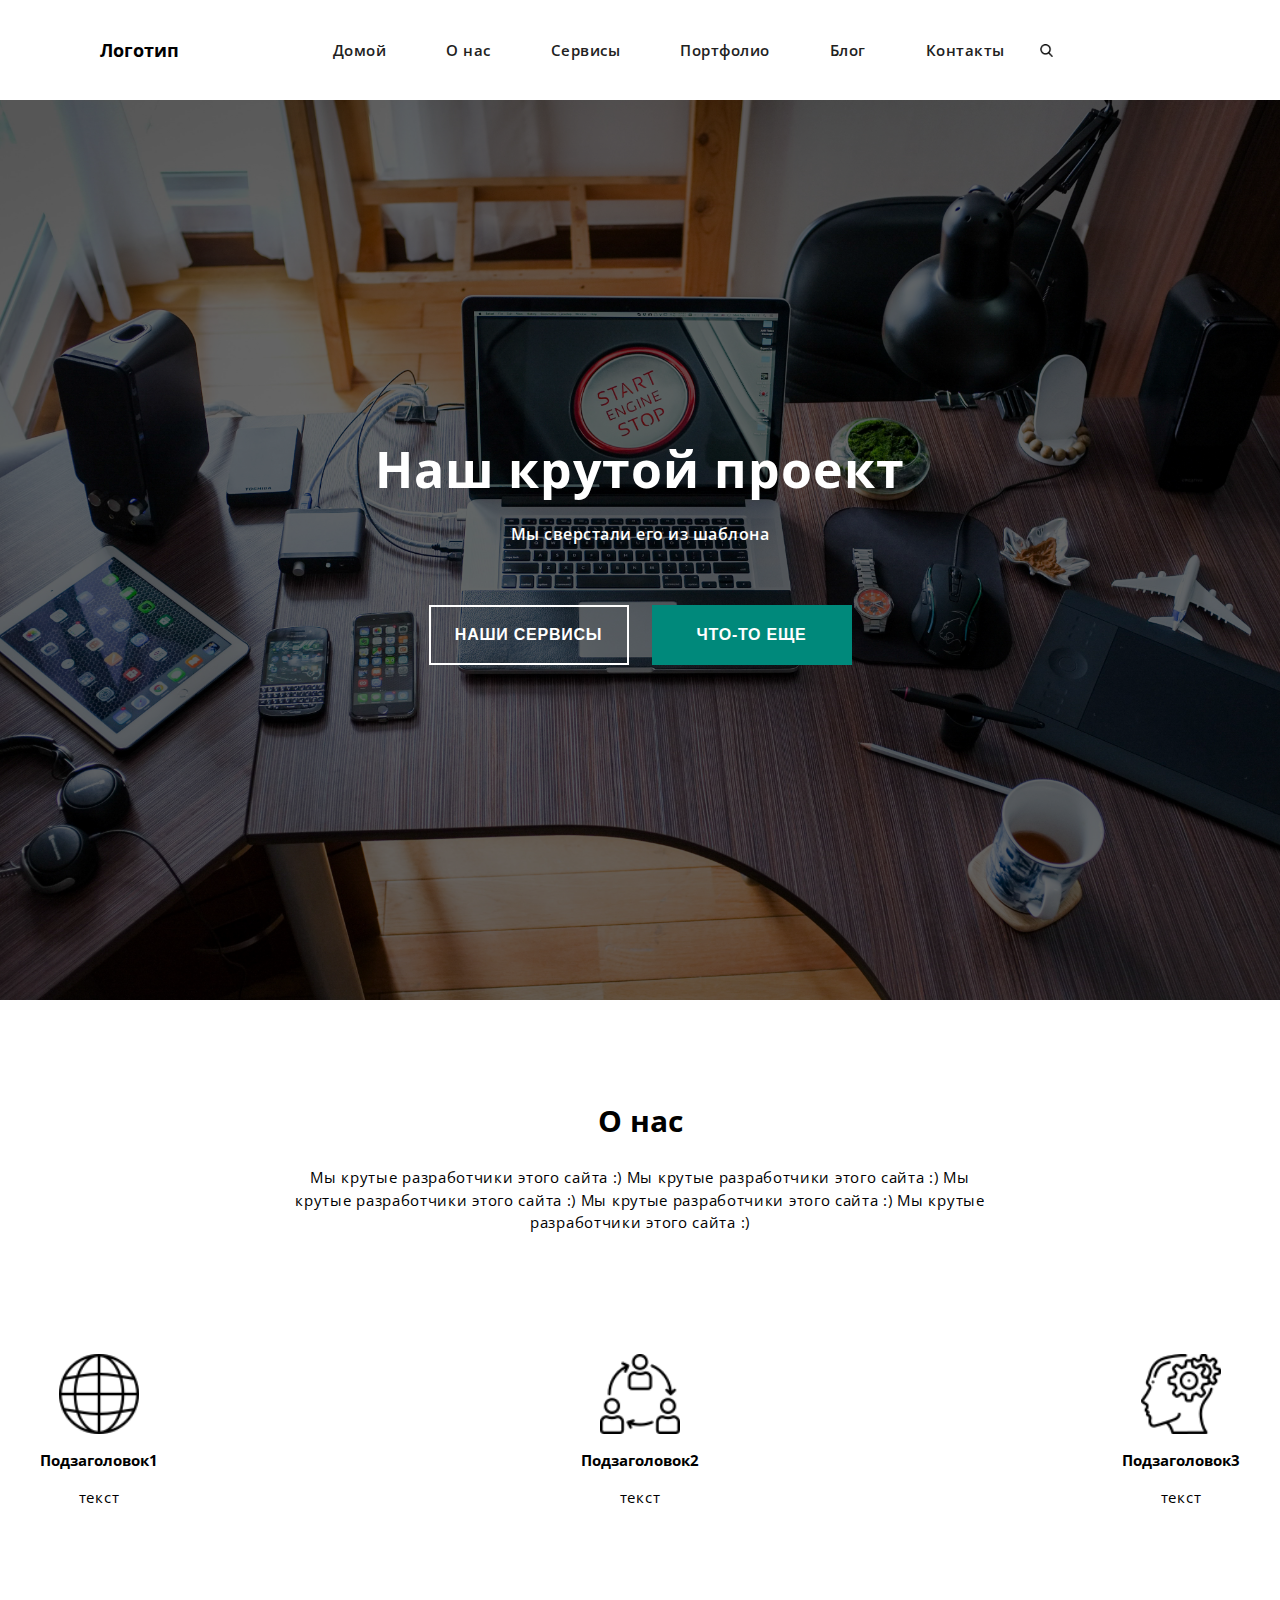
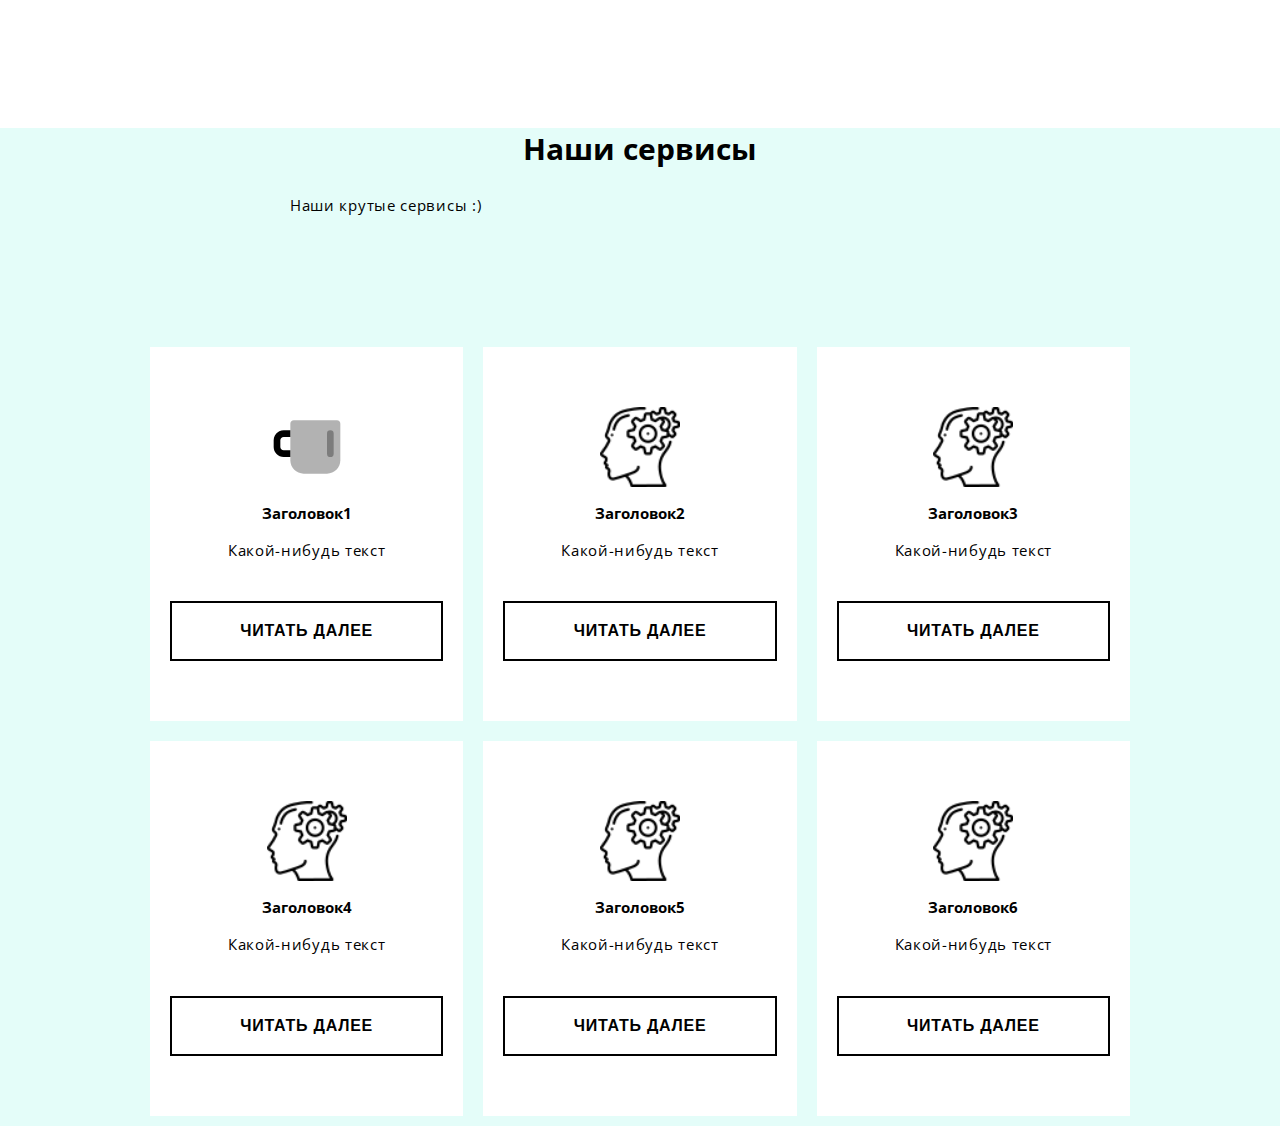
==== index.html @ 0e3eac98 "Add files via upload" ====
<!DOCTYPE html>
<html lang="ru">
<head>
	<meta charset="UTF-8">
	<title>Photoshop</title>
	<link rel="stylesheet" href="style.css">
	<link href="https://fonts.googleapis.com/css?family=Open+Sans&display=swap" rel="stylesheet">
	<meta name="viewport" content="width=device-width,initial-scale=1">
</head>
<body>
	<div class="nav-wrapper">
		<div class="logo">Логотип</div>
		<nav class="topnav">
			<a href="#" class="nav-link">
				Домой
			</a>
			<a href="#about" class="nav-link">
				О нас
			</a>
			<a href="#" class="nav-link">
				Сервисы
			</a>
			<a href="#" class="nav-link">
				Портфолио
			</a>
			<a href="#" class="nav-link">
				Блог
			</a>
			<a href="#" class="nav-link">
				Контакты
			</a>
			<div class="search-wrapper">
				<input type="text" class="search">
			</div>
		</nav>
	</div>
	<header class="header">
		<div class="box">
			<h1 class="h1">
				Наш крутой проект
			</h1>
			<p class="subtitle">
				Мы сверстали его из шаблона
			</p>
			<button class="header-btn transparent">
				Наши сервисы
			</button>
			<button class="header-btn green">
				Что-то еще
			</button>
		</div>
	</header>
	<main class="main">
		<section id="about" class="first">
			<h2 class="h2">О нас</h2>
			<p class="section-subtitle">
				Мы крутые разработчики этого сайта :)
				Мы крутые разработчики этого сайта :)
				Мы крутые разработчики этого сайта :)
				Мы крутые разработчики этого сайта :)
				Мы крутые разработчики этого сайта :)
			</p>
			<div class="first-box">
				<div class="first-item">
					<img src="img/language.png" alt="" class="icon">
					<h3 class="h3">
						Подзаголовок1
					</h3>
					<p class="section-subtitle">текст</p>
				</div>
				<div class="first-item">
					<img src="img/collaboration.png" alt="" class="icon">
					<h3 class="h3">
						Подзаголовок2
					</h3>
					<p class="section-subtitle">текст</p>
				</div>
				<div class="first-item">
					<img src="img/thinking.png" alt="" class="icon">
					<h3 class="h3">
						Подзаголовок3
					</h3>
					<p class="section-subtitle">текст</p>
				</div>
			</div>
		</section>
		<section class="second">
			<h2 class="h2">Наши сервисы</h2>
			<p class="section-subtitle">
				Наши крутые сервисы :)
			</p>
			<div class="second-box">
				<div class="second-item">
					<svg xmlns="http://www.w3.org/2000/svg" xmlns:xlink="http://www.w3.org/1999/xlink" width="80px" height="80px" viewBox="0 0 24 24" version="1.1" class="icon" >
					    <g stroke="none" stroke-width="1" fill="none" fill-rule="evenodd">
					        <rect x="0" y="0" width="24" height="24"/>
					        <path d="M8,4 L21,4 C21.5522847,4 22,4.44771525 22,5 L22,16 C22,18.209139 20.209139,20 18,20 L11,20 C8.790861,20 7,18.209139 7,16 L7,5 C7,4.44771525 7.44771525,4 8,4 Z" fill="#000000" opacity="0.3"/>
					        <path d="M7,7 L7,9 L5,9 C4.44771525,9 4,9.44771525 4,10 L4,12 C4,12.5522847 4.44771525,13 5,13 L7,13 L7,15 L5,15 C3.34314575,15 2,13.6568542 2,12 L2,10 C2,8.34314575 3.34314575,7 5,7 L7,7 Z" fill="#000000" fill-rule="nonzero"/>
					        <rect fill="#000000" opacity="0.3" x="18" y="7" width="2" height="8" rx="1"/>
					    </g>
					</svg>
					<h3 class="h3">Заголовок1</h3>
					<p class="section-subtitle">Какой-нибудь текст</p>
					<button class="readmore">Читать далее</button>
				</div>
				<div class="second-item">
					<img src="img/thinking.png" alt="" class="icon">
					<h3 class="h3">Заголовок2</h3>
					<p class="section-subtitle">Какой-нибудь текст</p>
					<button class="readmore">Читать далее</button>
				</div>
				<div class="second-item">
					<img src="img/thinking.png" alt="" class="icon">
					<h3 class="h3">Заголовок3</h3>
					<p class="section-subtitle">Какой-нибудь текст</p>
					<button class="readmore">Читать далее</button>
				</div>
				<div class="second-item">
					<img src="img/thinking.png" alt="" class="icon">
					<h3 class="h3">Заголовок4</h3>
					<p class="section-subtitle">Какой-нибудь текст</p>
					<button class="readmore">Читать далее</button>
				</div>
				<div class="second-item">
					<img src="img/thinking.png" alt="" class="icon">
					<h3 class="h3">Заголовок5</h3>
					<p class="section-subtitle">Какой-нибудь текст</p>
					<button class="readmore">Читать далее</button>
				</div>
				<div class="second-item">
					<img src="img/thinking.png" alt="" class="icon">
					<h3 class="h3">Заголовок6</h3>
					<p class="section-subtitle">Какой-нибудь текст</p>
					<button class="readmore">Читать далее</button>
				</div>
			</div>
		</section>
	</main>
</body>
</html>
---- style.css ----
* {
	margin: 0;
	padding: 0;
	box-sizing: border-box;
}

html, body, header {
	height: 100%;
}

html {
	font-size: 10px;
	font-family: 'Open Sans', sans-serif;
	font-weight: 600;
}

.nav-wrapper {
	height: 100px;
	display: flex;
	padding: 0 100px;
	/*position: absolute;*/
	width: 100%;
	align-items: center;
	justify-content: space-between;
}

.topnav {
	display: flex;
	justify-content: flex-end;
	/*width: 97.5%;
	margin: auto;
	max-width: 1200px;
	background-color: pink;*/
	align-items: center;
}

.nav-link {
	text-decoration: none;
	color: #212121;
	/*display: inline-block;*/
	font-size: 1.5rem;
	letter-spacing: 0.5px;
	margin: 15px;
	padding: 10px 15px;
	transition: 0.3s ease-in;
}

/*.nav-link + .nav-link, .nav-link:first-child {
	margin: 3%;
}*/

.logo {
	font-size: 18px;
	font-weight: bold;
	font-family: 'Open Sans', sans-serif;
	width: 150px;
}

.search {
	background-image: url('search.png');
	background-position: 0px center;
	background-repeat: no-repeat;
	background-size: 13px 13px;
	border: none;
	padding-left: 20px;
	font-size: 1.5rem;
	outline: none;
	font-weight: 600;
	letter-spacing: 0.5px;
	width: 100%;
	padding-bottom: 3px;
	transition: 0.3s ease-in;
}

.search:focus {
	border-bottom: 1px solid;
}

.search-wrapper {
	width: 15%;
	margin-left: 5px;
}

.header {
	background-image: url('background.jpg');
	background-repeat: no-repeat;
	width: 100%;
	height: calc(100%-100px);
	background-size: cover;
	background-position: 50% 50%;
	position: relative;
	display: flex;
	justify-content: center;
	align-items: center;
	color: white;
}

.header:after {
	content: '';
	position: absolute;
	width: 100%;
	height: 100%;
	top: 0;
	bottom: 0;
	left: 0;
	right: 0;
	background-color: rgba(0,0,0,0.6);
}

.header > .box {
	z-index: 1;
	text-align: center;
}

.h1 {
	font-size: 5rem;
	letter-spacing: 1px;
}

.subtitle {
	font-size: 1.6rem;
	padding: 2rem 0;
	letter-spacing: 0.5px;
}

.header-btn, .readmore {
	border: none;
	width: 200px;
	height: 60px;
	font-size: 1.6rem;
	display: inline-block;
	margin-top: 40px;
	color: white;
	text-transform: uppercase;
	font-weight: 600;
	letter-spacing: 0.75px;
	cursor: pointer;
	transition: 0.3s ease-in;
	border: 2px solid transparent;
}

.header-btn + .header-btn {
	margin-left: 20px;
}

.transparent, .readmore {
	border: 2px solid;
	background-color: transparent;
}

.green {
	background-color: #00897b;
}

@media all and (min-width: 1150px) {
	.transparent:hover {
		background-color: #00897b;
		border-color: transparent;
	}

	.green:hover {
		background-color: transparent;
		border-color: #00897b;
	}

	.nav-link:hover {
		background-color: black;
		color: white;
	}

	.second-item:hover {
		background-color: #00897b;
		color: white;
		transform: scale(1.05);
		box-shadow: 0 0 40px 5px rgba(0,0,0,0.3);
	}

	.second-item:hover .readmore {
		border-color: white;
		color: white;
	}

	.second-item:hover .icon {
		color: white;
	}
}

.first {
	text-align: center;
	padding: 100px 0;
}

.h2 {
	font-size: 4rem;
	text-align: center;
}

.section-subtitle {
	font-size: 1.5rem;
	font-weight: 400;
	max-width: 700px;
	margin: auto;
	line-height: 1.5;
	letter-spacing: 0.7px;
}

.first-box, .second-box {
	display: flex;
	justify-content: space-between;
	max-width: 1200px;
	margin: 120px auto;
}

.first-item {
	max-width: 30%;
}

.h2 {
	font-size: 3rem;
	margin-bottom: 2.5rem;
}

.icon {
	display: block;
	width: 80px;
	margin: auto;
}

.h3 {
	font-size: 1.5rem;
	font-weight: bold;
	margin: 16px auto;
}

.second {
	background-color: #e4fdf9;
}

.second-item {
	width: calc(100% / 3 - 2%);
	background-color: #fff;
	margin: 1%;
	padding: 6% 2%;
	text-align: center;
	transition: 0.3s ease-in;
}

.second-box {
	flex-wrap: wrap;
	justify-content: space-between;
	max-width: 1000px;
}

.readmore {
	color: black;
	width: 100%;
}

@media all and (max-width: 1150px) {
	.nav-link {
		display: none;
	}

	.green {
		margin-left: 0px;
	}
}
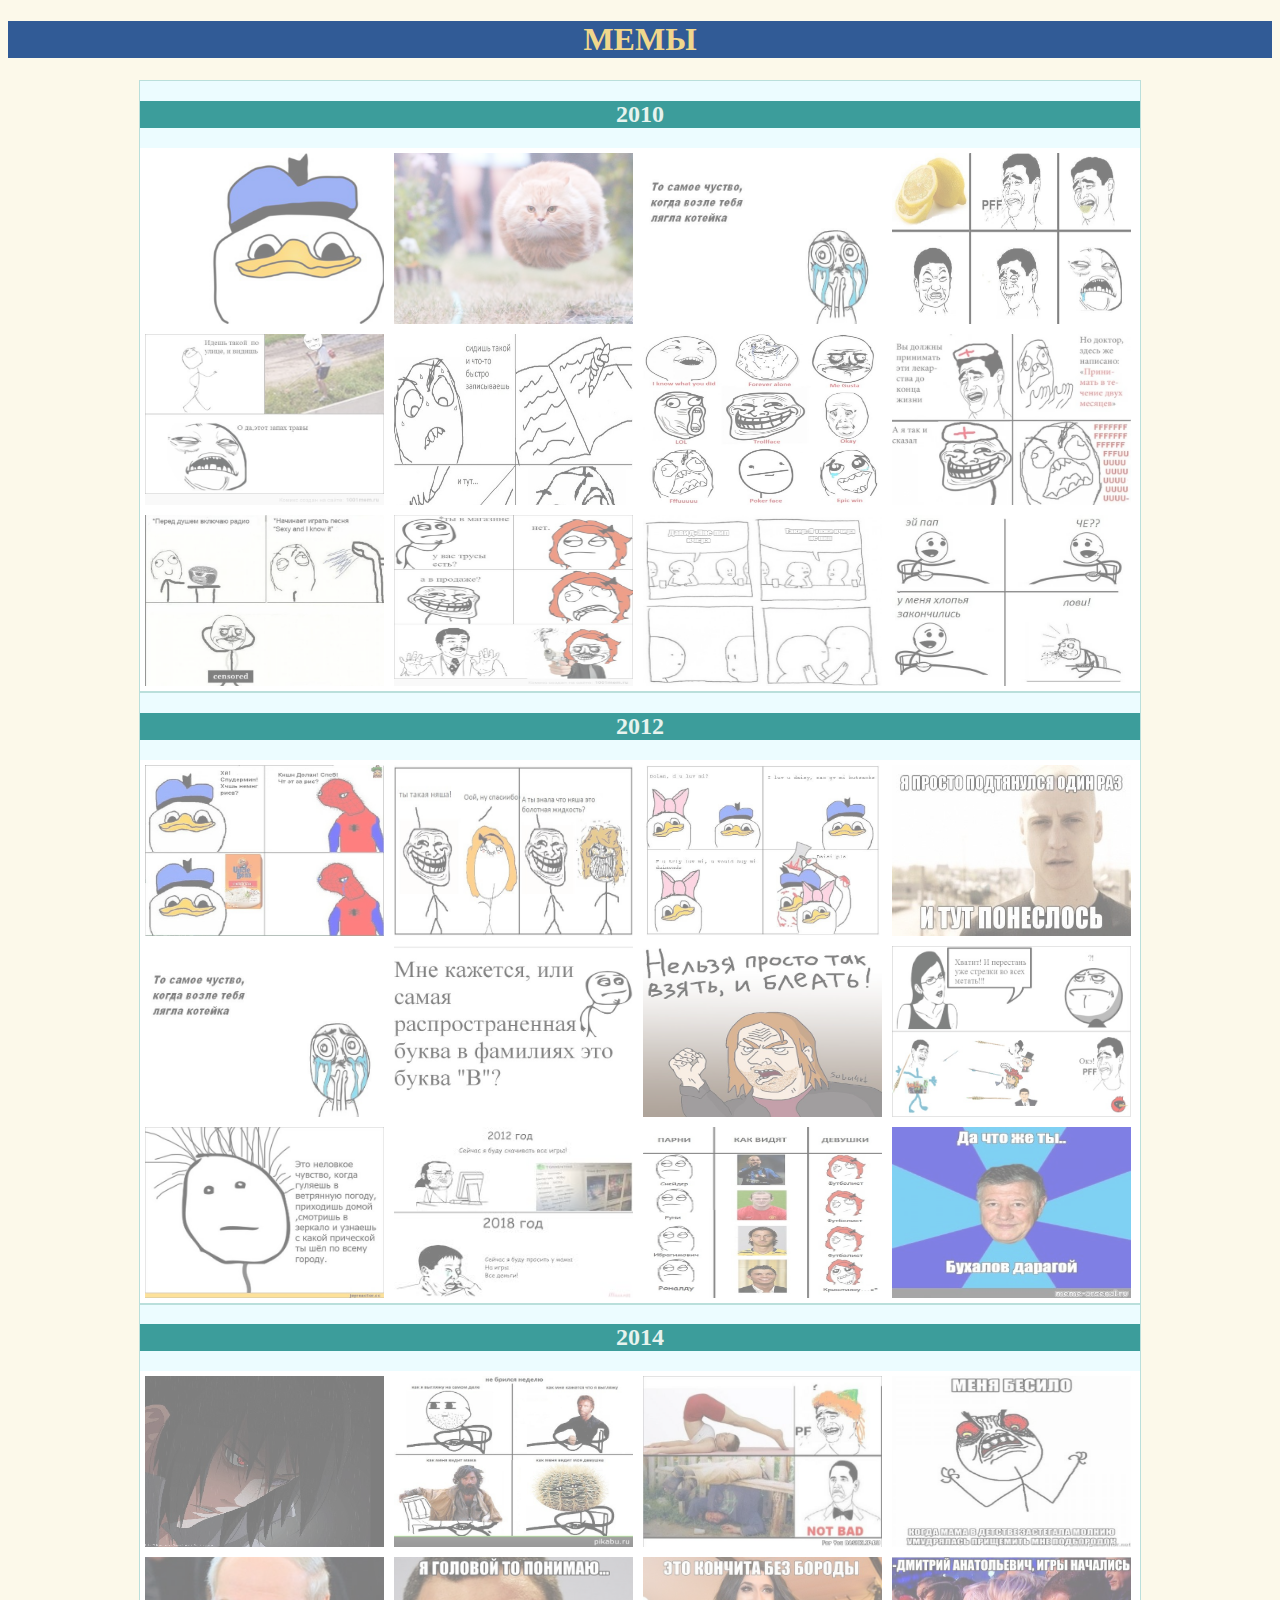
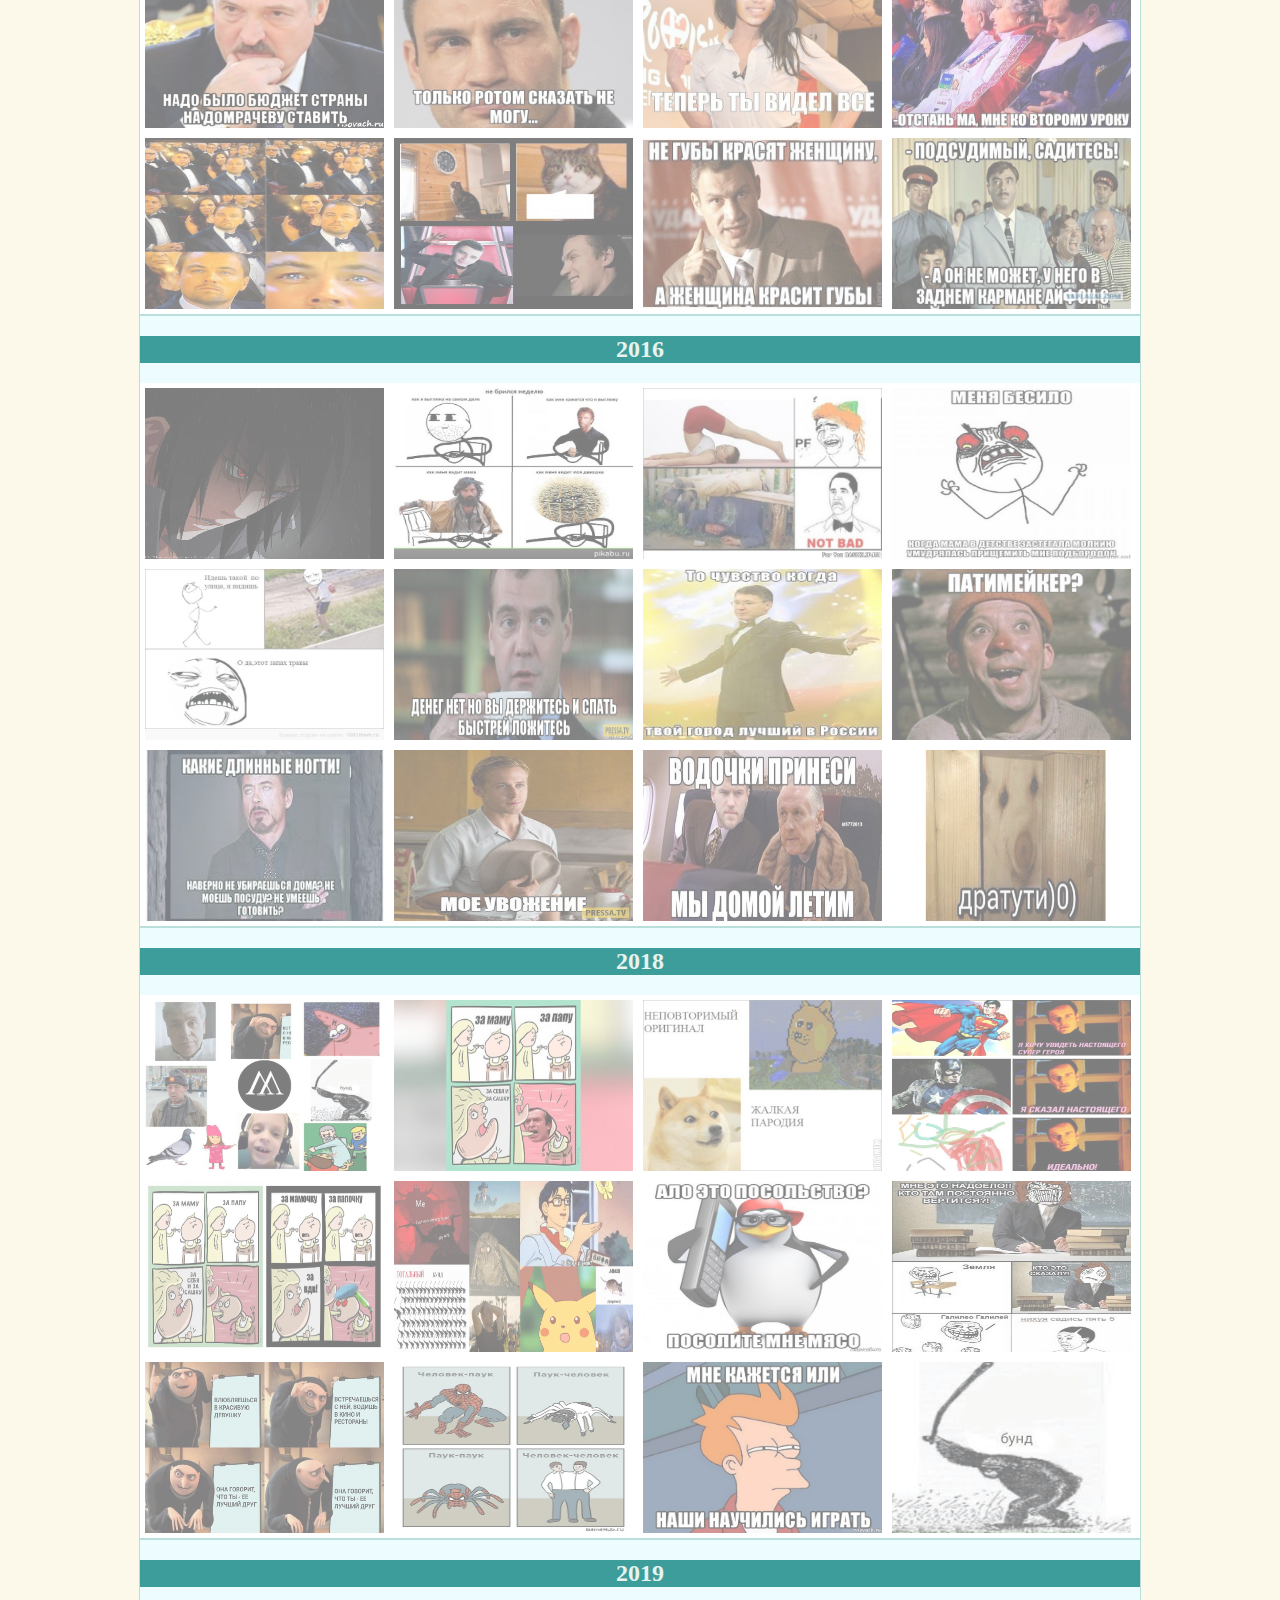
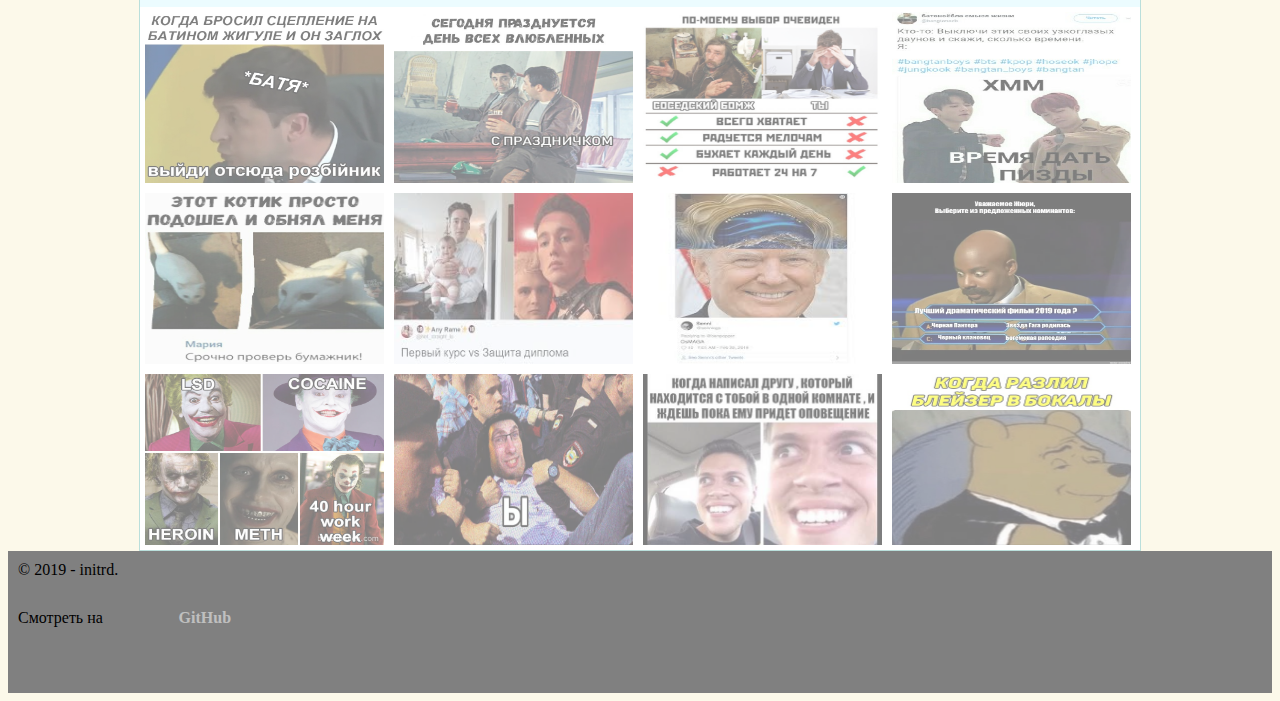
==== commit e00a9ce3: "Add files via upload" ====
--- a/index.html
+++ b/index.html
@@ -1,140 +1,337 @@
 <!DOCTYPE html>
 <html lang="ru">
-<head>
-	<meta charset="UTF-8">
-	<title>Photoshop</title>
-	<link rel="stylesheet" href="style.css">
-	<link href="https://fonts.googleapis.com/css?family=Open+Sans&display=swap" rel="stylesheet">
-	<meta name="viewport" content="width=device-width,initial-scale=1">
-</head>
-<body>
-	<div class="nav-wrapper">
-		<div class="logo">Логотип</div>
-		<nav class="topnav">
-			<a href="#" class="nav-link">
-				Домой
-			</a>
-			<a href="#about" class="nav-link">
-				О нас
-			</a>
-			<a href="#" class="nav-link">
-				Сервисы
-			</a>
-			<a href="#" class="nav-link">
-				Портфолио
-			</a>
-			<a href="#" class="nav-link">
-				Блог
-			</a>
-			<a href="#" class="nav-link">
-				Контакты
-			</a>
-			<div class="search-wrapper">
-				<input type="text" class="search">
-			</div>
-		</nav>
-	</div>
-	<header class="header">
-		<div class="box">
-			<h1 class="h1">
-				Наш крутой проект
-			</h1>
-			<p class="subtitle">
-				Мы сверстали его из шаблона
-			</p>
-			<button class="header-btn transparent">
-				Наши сервисы
-			</button>
-			<button class="header-btn green">
-				Что-то еще
-			</button>
-		</div>
-	</header>
-	<main class="main">
-		<section id="about" class="first">
-			<h2 class="h2">О нас</h2>
-			<p class="section-subtitle">
-				Мы крутые разработчики этого сайта :)
-				Мы крутые разработчики этого сайта :)
-				Мы крутые разработчики этого сайта :)
-				Мы крутые разработчики этого сайта :)
-				Мы крутые разработчики этого сайта :)
-			</p>
-			<div class="first-box">
-				<div class="first-item">
-					<img src="img/language.png" alt="" class="icon">
-					<h3 class="h3">
-						Подзаголовок1
-					</h3>
-					<p class="section-subtitle">текст</p>
-				</div>
-				<div class="first-item">
-					<img src="img/collaboration.png" alt="" class="icon">
-					<h3 class="h3">
-						Подзаголовок2
-					</h3>
-					<p class="section-subtitle">текст</p>
-				</div>
-				<div class="first-item">
-					<img src="img/thinking.png" alt="" class="icon">
-					<h3 class="h3">
-						Подзаголовок3
-					</h3>
-					<p class="section-subtitle">текст</p>
-				</div>
-			</div>
-		</section>
-		<section class="second">
-			<h2 class="h2">Наши сервисы</h2>
-			<p class="section-subtitle">
-				Наши крутые сервисы :)
-			</p>
-			<div class="second-box">
-				<div class="second-item">
-					<svg xmlns="http://www.w3.org/2000/svg" xmlns:xlink="http://www.w3.org/1999/xlink" width="80px" height="80px" viewBox="0 0 24 24" version="1.1" class="icon" >
-					    <g stroke="none" stroke-width="1" fill="none" fill-rule="evenodd">
-					        <rect x="0" y="0" width="24" height="24"/>
-					        <path d="M8,4 L21,4 C21.5522847,4 22,4.44771525 22,5 L22,16 C22,18.209139 20.209139,20 18,20 L11,20 C8.790861,20 7,18.209139 7,16 L7,5 C7,4.44771525 7.44771525,4 8,4 Z" fill="#000000" opacity="0.3"/>
-					        <path d="M7,7 L7,9 L5,9 C4.44771525,9 4,9.44771525 4,10 L4,12 C4,12.5522847 4.44771525,13 5,13 L7,13 L7,15 L5,15 C3.34314575,15 2,13.6568542 2,12 L2,10 C2,8.34314575 3.34314575,7 5,7 L7,7 Z" fill="#000000" fill-rule="nonzero"/>
-					        <rect fill="#000000" opacity="0.3" x="18" y="7" width="2" height="8" rx="1"/>
-					    </g>
-					</svg>
-					<h3 class="h3">Заголовок1</h3>
-					<p class="section-subtitle">Какой-нибудь текст</p>
-					<button class="readmore">Читать далее</button>
-				</div>
-				<div class="second-item">
-					<img src="img/thinking.png" alt="" class="icon">
-					<h3 class="h3">Заголовок2</h3>
-					<p class="section-subtitle">Какой-нибудь текст</p>
-					<button class="readmore">Читать далее</button>
-				</div>
-				<div class="second-item">
-					<img src="img/thinking.png" alt="" class="icon">
-					<h3 class="h3">Заголовок3</h3>
-					<p class="section-subtitle">Какой-нибудь текст</p>
-					<button class="readmore">Читать далее</button>
-				</div>
-				<div class="second-item">
-					<img src="img/thinking.png" alt="" class="icon">
-					<h3 class="h3">Заголовок4</h3>
-					<p class="section-subtitle">Какой-нибудь текст</p>
-					<button class="readmore">Читать далее</button>
-				</div>
-				<div class="second-item">
-					<img src="img/thinking.png" alt="" class="icon">
-					<h3 class="h3">Заголовок5</h3>
-					<p class="section-subtitle">Какой-нибудь текст</p>
-					<button class="readmore">Читать далее</button>
-				</div>
-				<div class="second-item">
-					<img src="img/thinking.png" alt="" class="icon">
-					<h3 class="h3">Заголовок6</h3>
-					<p class="section-subtitle">Какой-нибудь текст</p>
-					<button class="readmore">Читать далее</button>
-				</div>
-			</div>
-		</section>
-	</main>
-</body>
+	<head>
+		<meta charset="UTF-8">
+		<title>История мемов</title>
+		<link rel="stylesheet" href="style.css">
+		<meta name="viewport" content="width=device-width,initial-scale=1">
+	</head>
+	<body>
+		<h1>МЕМЫ</h1>
+		<div class="main">
+			<h2>2010</h2>
+			<div class="items">
+				<a class="item" href="img/2010/1.jpg" target="_blank">
+					<img alt="Все очень плохо" class="item_img" src="img/2010/1.jpg"/>
+					<div class="item_description"></div>
+				</a>
+				<a class="item" href="img/2010/2.jpg" target="_blank">
+					<img alt="Все очень плохо" class="item_img" src="img/2010/2.jpg"/>
+					<div class="item_description"></div>
+				</a>
+				<a class="item" href="img/2010/3.jpg" target="_blank">
+					<img alt="da"class="item_img" src="img/2010/3.jpg" >
+					<div class="item_description"></div>
+				</a>
+				<a class="item" href="img/2010/4.jpg" target="_blank">
+					<img alt="da"class="item_img" src="img/2010/4.jpg" >
+					<div class="item_description"></div>
+				</a>
+				<a class="item" href="img/2010/5.jpg" target="_blank">
+					<img alt="da"class="item_img" src="img/2010/5.jpg" >
+					<div class="item_description"></div>
+				</a>
+				<a class="item" href="img/2010/6.jpg" target="_blank">
+					<img alt="da"class="item_img" src="img/2010/6.jpg" >
+					<div class="item_description"></div>
+				</a>
+				<a class="item" href="img/2010/7.jpg" target="_blank">
+					<img alt="da"class="item_img" src="img/2010/7.jpg" >
+					<div class="item_description"></div>
+				</a>
+				<a class="item" href="img/2010/8.jpg" target="_blank">
+					<img alt="da"class="item_img" src="img/2010/8.jpg" >
+					<div class="item_description"></div>
+				</a>
+				<a class="item" href="img/2010/9.jpg" target="_blank">
+					<img alt="da"class="item_img" src="img/2010/9.jpg" >
+					<div class="item_description"></div>
+				</a>
+				<a class="item" href="img/2010/10.jpg" target="_blank">
+					<img alt="da"class="item_img" src="img/2010/10.jpg" >
+					<div class="item_description"></div>
+				</a>
+				<a class="item" href="img/2010/11.jpg" target="_blank">
+					<img alt="da"class="item_img" src="img/2010/11.jpg" >
+					<div class="item_description"></div>
+				</a>
+				<a class="item" href="img/2010/12.jpg" target="_blank">
+					<img alt="da"class="item_img" src="img/2010/12.jpg" >
+					<div class="item_description"></div>
+				</a>
+			</div>
+		</div>
+		<div class="main">
+			<h2>2012</h2>
+			<div class="items">
+				<a class="item" href="img/2012/1.jpg" target="_blank">
+					<img alt="da"class="item_img" src="img/2012/1.jpg" >
+					<div class="item_description"></div>
+				</a>
+				<a class="item" href="img/2012/2.jpg" target="_blank">
+					<img alt="da"class="item_img" src="img/2012/2.jpg" >
+					<div class="item_description"></div>
+				</a>
+				<a class="item" href="img/2012/3.jpg" target="_blank">
+					<img alt="da"class="item_img" src="img/2012/3.jpg" >
+					<div class="item_description"></div>
+				</a>
+				<a class="item" href="img/2012/4.jpg" target="_blank">
+					<img alt="da"class="item_img" src="img/2012/4.jpg" >
+					<div class="item_description"></div>
+				</a>
+				<a class="item" href="img/2012/5.jpg" target="_blank">
+					<img alt="da"class="item_img" src="img/2012/5.jpg" >
+					<div class="item_description"></div>
+				</a>
+				<a class="item" href="img/2012/6.jpg" target="_blank">
+					<img alt="da"class="item_img" src="img/2012/6.jpg" >
+					<div class="item_description"></div>
+				</a>
+				<a class="item" href="img/2012/7.jpg" target="_blank">
+					<img alt="da"class="item_img" src="img/2012/7.jpg" >
+					<div class="item_description"></div>
+				</a>
+				<a class="item" href="img/2012/8.jpg" target="_blank">
+					<img alt="da"class="item_img" src="img/2012/8.jpg" >
+					<div class="item_description"></div>
+				</a>
+				<a class="item" href="img/2012/9.jpg" target="_blank">
+					<img alt="da"class="item_img" src="img/2012/9.jpg" >
+					<div class="item_description"></div>
+				</a>
+				<a class="item" href="img/2012/10.jpg" target="_blank">
+					<img alt="da"class="item_img" src="img/2012/10.jpg" >
+					<div class="item_description"></div>
+				</a>
+				<a class="item" href="img/2012/11.jpg" target="_blank">
+					<img alt="da"class="item_img" src="img/2012/11.jpg" >
+					<div class="item_description"></div>
+				</a>
+				<a class="item" href="img/2012/12.jpg" target="_blank">
+					<img alt="da"class="item_img" src="img/2012/12.jpg" >
+					<div class="item_description"></div>
+				</a>
+			</div>
+		</div>
+		<div class="main">
+			<h2>2014</h2>
+			<div class="items">
+				<a class="item" href="img/2014/1.jpg" target="_blank">
+					<img alt="da"class="item_img" src="img/2014/1.jpg" >
+					<div class="item_description"></div>
+				</a>
+				<a class="item" href="img/2014/2.jpg" target="_blank">
+					<img alt="da"class="item_img" src="img/2014/2.jpg" >
+					<div class="item_description"></div>
+				</a>
+				<a class="item" href="img/2014/3.jpg" target="_blank">
+					<img alt="da"class="item_img" src="img/2014/3.jpg" >
+					<div class="item_description"></div>
+				</a>
+				<a class="item" href="img/2014/4.jpg" target="_blank">
+					<img alt="da"class="item_img" src="img/2014/4.jpg" >
+					<div class="item_description"></div>
+				</a>
+				<a class="item" href="img/2014/5.jpg" target="_blank">
+					<img alt="da"class="item_img" src="img/2014/5.jpg" >
+					<div class="item_description"></div>
+				</a>
+				<a class="item" href="img/2014/6.jpg" target="_blank">
+					<img alt="da"class="item_img" src="img/2014/6.jpg" >
+					<div class="item_description"></div>
+				</a>
+				<a class="item" href="img/2014/7.jpg" target="_blank">
+					<img alt="da"class="item_img" src="img/2014/7.jpg" >
+					<div class="item_description"></div>
+				</a>
+				<a class="item" href="img/2014/8.jpg" target="_blank">
+					<img alt="da"class="item_img" src="img/2014/8.jpg" >
+					<div class="item_description"></div>
+				</a>
+				<a class="item" href="img/2014/9.jpg" target="_blank">
+					<img alt="da"class="item_img" src="img/2014/9.jpg" >
+					<div class="item_description"></div>
+				</a>
+				<a class="item" href="img/2014/10.jpg" target="_blank">
+					<img alt="da"class="item_img" src="img/2014/10.jpg" >
+					<div class="item_description"></div>
+				</a>
+				<a class="item" href="img/2014/11.jpg" target="_blank">
+					<img alt="da"class="item_img" src="img/2014/11.jpg" >
+					<div class="item_description"></div>
+				</a>
+				<a class="item" href="img/2014/12.jpg" target="_blank">
+					<img alt="da"class="item_img" src="img/2014/12.jpg" >
+					<div class="item_description"></div>
+				</a>
+			</div>
+		</div>
+		<div class="main">
+			<h2>2016</h2>
+			<div class="items">
+				<a class="item" href="img/2016/1.jpg" target="_blank">
+					<img alt="da"class="item_img" src="img/2016/1.jpg" >
+					<div class="item_description"></div>
+				</a>
+				<a class="item" href="img/2016/2.jpg" target="_blank">
+					<img alt="da"class="item_img" src="img/2016/2.jpg" >
+					<div class="item_description"></div>
+				</a>
+				<a class="item" href="img/2016/3.jpg" target="_blank">
+					<img alt="da"class="item_img" src="img/2016/3.jpg" >
+					<div class="item_description"></div>
+				</a>
+				<a class="item" href="img/2016/4.jpg" target="_blank">
+					<img alt="da"class="item_img" src="img/2016/4.jpg" >
+					<div class="item_description"></div>
+				</a>
+				<a class="item" href="img/2016/5.jpg" target="_blank">
+					<img alt="da"class="item_img" src="img/2016/5.jpg" >
+					<div class="item_description"></div>
+				</a>
+				<a class="item" href="img/2016/6.jpg" target="_blank">
+					<img alt="da"class="item_img" src="img/2016/6.jpg" >
+					<div class="item_description"></div>
+				</a>
+				<a class="item" href="img/2016/7.jpg" target="_blank">
+					<img alt="da"class="item_img" src="img/2016/7.jpg" >
+					<div class="item_description"></div>
+				</a>
+				<a class="item" href="img/2016/8.jpg" target="_blank">
+					<img alt="da"class="item_img" src="img/2016/8.jpg" >
+					<div class="item_description"></div>
+				</a>
+				<a class="item" href="img/2016/9.jpg" target="_blank">
+					<img alt="da"class="item_img" src="img/2016/9.jpg" >
+					<div class="item_description"></div>
+				</a>
+				<a class="item" href="img/2016/10.jpg" target="_blank">
+					<img alt="da"class="item_img" src="img/2016/10.jpg" >
+					<div class="item_description"></div>
+				</a>
+				<a class="item" href="img/2016/11.jpg" target="_blank">
+					<img alt="da"class="item_img" src="img/2016/11.jpg" >
+					<div class="item_description"></div>
+				</a>
+				<a class="item" href="img/2016/12.jpg" target="_blank">
+					<img alt="da"class="item_img" src="img/2016/12.jpg" >
+					<div class="item_description"></div>
+				</a>
+			</div>
+		</div>
+		<div class="main">
+			<h2>2018</h2>
+			<div class="items">
+				<a class="item" href="img/2018/1.jpg" target="_blank">
+					<img alt="da"class="item_img" src="img/2018/1.jpg" >
+					<div class="item_description"></div>
+				</a>
+				<a class="item" href="img/2018/2.jpg" target="_blank">
+					<img alt="da"class="item_img" src="img/2018/2.jpg" >
+					<div class="item_description"></div>
+				</a>
+				<a class="item" href="img/2018/3.jpg" target="_blank">
+					<img alt="da"class="item_img" src="img/2018/3.jpg" >
+					<div class="item_description"></div>
+				</a>
+				<a class="item" href="img/2018/4.jpg" target="_blank">
+					<img alt="da"class="item_img" src="img/2018/4.jpg" >
+					<div class="item_description"></div>
+				</a>
+				<a class="item" href="img/2018/5.jpg" target="_blank">
+					<img alt="da"class="item_img" src="img/2018/5.jpg" >
+					<div class="item_description"></div>
+				</a>
+				<a class="item" href="img/2018/6.jpg" target="_blank">
+					<img alt="da"class="item_img" src="img/2018/6.jpg" >
+					<div class="item_description"></div>
+				</a>
+				<a class="item" href="img/2018/7.jpg" target="_blank">
+					<img alt="da"class="item_img" src="img/2018/7.jpg" >
+					<div class="item_description"></div>
+				</a>
+				<a class="item" href="img/2018/8.jpg" target="_blank">
+					<img alt="da"class="item_img" src="img/2018/8.jpg" >
+					<div class="item_description"></div>
+				</a>
+				<a class="item" href="img/2018/9.jpg" target="_blank">
+					<img alt="da"class="item_img" src="img/2018/9.jpg" >
+					<div class="item_description"></div>
+				</a>
+				<a class="item" href="img/2018/10.jpg" target="_blank">
+					<img alt="da"class="item_img" src="img/2018/10.jpg" >
+					<div class="item_description"></div>
+				</a>
+				<a class="item" href="img/2018/11.jpg" target="_blank">
+					<img alt="da"class="item_img" src="img/2018/11.jpg" >
+					<div class="item_description"></div>
+				</a>
+				<a class="item" href="img/2018/12.jpg" target="_blank">
+					<img alt="da"class="item_img" src="img/2018/12.jpg" >
+					<div class="item_description"></div>
+				</a>
+			</div>
+		</div>
+		<div class="main">
+			<h2>2019</h2>
+			<div class="items">
+				<a class="item" href="img/2019/1.jpg" target="_blank">
+					<img alt="da"class="item_img" src="img/2019/1.jpg" >
+					<div class="item_description"></div>
+				</a>
+				<a class="item" href="img/2019/2.jpg" target="_blank">
+					<img alt="da"class="item_img" src="img/2019/2.jpg" >
+					<div class="item_description"></div>
+				</a>
+				<a class="item" href="img/2019/3.jpg" target="_blank">
+					<img alt="da"class="item_img" src="img/2019/3.jpg" >
+					<div class="item_description"></div>
+				</a>
+				<a class="item" href="img/2019/3.jpg" target="_blank">
+					<img alt="da"class="item_img" src="img/2019/4.jpg" >
+					<div class="item_description"></div>
+				</a>
+				<a class="item" href="img/2019/4.jpg" target="_blank">
+					<img alt="da"class="item_img" src="img/2019/5.jpg" >
+					<div class="item_description"></div>
+				</a>
+				<a class="item" href="img/2019/5.jpg" target="_blank">
+					<img alt="da"class="item_img" src="img/2019/6.jpg" >
+					<div class="item_description"></div>
+				</a>
+				<a class="item" href="img/2019/6.jpg" target="_blank">
+					<img alt="da"class="item_img" src="img/2019/7.jpg" >
+					<div class="item_description"></div>
+				</a>
+				<a class="item" href="img/2019/7.jpg" target="_blank">
+					<img alt="da"class="item_img" src="img/2019/8.jpg" >
+					<div class="item_description"></div>
+				</a>
+				<a class="item" href="img/2019/8.jpg" target="_blank">
+					<img alt="da"class="item_img" src="img/2019/9.jpg" >
+					<div class="item_description"></div>
+				</a>
+				<a class="item" href="img/2019/9.jpg" target="_blank">
+					<img alt="da"class="item_img" src="img/2019/10.jpg" >
+					<div class="item_description"></div>
+				</a>
+				<a class="item" href="img/2019/10.jpg" target="_blank">
+					<img alt="da"class="item_img" src="img/2019/11.jpg" >
+					<div class="item_description"></div>
+				</a>
+				<a class="item" href="img/2019/11.jpg" target="_blank">
+					<img alt="da"class="item_img" src="img/2019/12.jpg" >
+					<div class="item_description"></div>
+				</a>
+			</div>
+		</div>
+		<footer left>
+			<div>&copy; 2019 - initrd. </div>	
+			</a></div>
+		</footer left>
+		<footer right>
+			<div>Смотреть на <a href="https://github.com/BOENKOMAT/-i-" target="_blank">  GitHub</div>
+		</a></footer right>	
+	</body>
 </html>--- a/style.css
+++ b/style.css
@@ -1,267 +1,172 @@
- * {
-	margin: 0;
-	padding: 0;
-	box-sizing: border-box;
+box-sizing: border-box;
+-webkit-box-sizing: border-box;
+-moz-box-sizing: border-box;
+ 
+djn
+ 
+* {
+margin: 0px;
+padding: 0px;
+box-sizing: border-box;
+-webkit-box-sizing: border-box;
+-moz-box-sizing: border-box;
 }
 
-html, body, header {
-	height: 100%;
+body {
+background-color: #fcf9ea;
 }
 
-html {
-	font-size: 10px;
-	font-family: 'Open Sans', sans-serif;
-	font-weight: 600;
+h1 {
+text-align: center;
+color: #f0d78c;
+background-color: #315b96;
 }
 
-.nav-wrapper {
-	height: 100px;
-	display: flex;
-	padding: 0 100px;
-	/*position: absolute;*/
-	width: 100%;
-	align-items: center;
-	justify-content: space-between;
+h2 {
+text-align: center;
+color: #e7f3ee;
+background-color: #3c9d9b;
 }
 
-.topnav {
-	display: flex;
-	justify-content: flex-end;
-	/*width: 97.5%;
-	margin: auto;
-	max-width: 1200px;
-	background-color: pink;*/
-	align-items: center;
+.main {
+max-width: 1000px;
+margin: auto;
+background-color: #ecfcff;
+border: 1px solid #badfdb;
 }
 
-.nav-link {
-	text-decoration: none;
-	color: #212121;
-	/*display: inline-block;*/
-	font-size: 1.5rem;
-	letter-spacing: 0.5px;
-	margin: 15px;
-	padding: 10px 15px;
-	transition: 0.3s ease-in;
+.items {
+background-color: #fff;
+display: flex;
+width: 100%;
+max-width: 1000px;
+margin: auto;
+/*box-shadow: 0 0 10px 1px grey;*/
+flex-wrap: wrap;
 }
 
-/*.nav-link + .nav-link, .nav-link:first-child {
-	margin: 3%;
-}*/
+.item {
+/*голубые блоки*/
+max-height: 265px;
+max-width: 239px;
+width: calc(25% - 10px);
+height: calc(95vw / 4 / 16 * 9);
+background-color: dodgerblue;
+margin: 5px;
+opacity: 0.5;
 
-.logo {
-	font-size: 18px;
-	font-weight: bold;
-	font-family: 'Open Sans', sans-serif;
-	width: 150px;
+background-position: center;
+background-size: cover;
 }
 
-.search {
-	background-image: url('search.png');
-	background-position: 0px center;
-	background-repeat: no-repeat;
-	background-size: 13px 13px;
-	border: none;
-	padding-left: 20px;
-	font-size: 1.5rem;
-	outline: none;
-	font-weight: 600;
-	letter-spacing: 0.5px;
-	width: 100%;
-	padding-bottom: 3px;
-	transition: 0.3s ease-in;
+p {
+color: red;
+padding: 10px 20px;
+font-weight: bold;/*текст: жирный*/
+font-size: 28px;
 }
 
-.search:focus {
-	border-bottom: 1px solid;
+a {
+width: 176px;
+height: 200px;
+display: inline-block;
+margin: 10px;
+opacity: 0.5;
+text-decoration: none;
+color: blue;
 }
 
-.search-wrapper {
-	width: 15%;
-	margin-left: 5px;
+/*:hover - срабатывает только при наведении мыши*/
+a.item:hover {
+box-shadow: 3px 3px 3px 3px grey;
+transition: transform 0.5s linear;
+opacity: 1;
+transform: rotate(720deg) scale(1.5);
+z-index: 100;
 }
 
-.header {
-	background-image: url('background.jpg');
-	background-repeat: no-repeat;
-	width: 100%;
-	height: calc(100%-100px);
-	background-size: cover;
-	background-position: 50% 50%;
-	position: relative;
-	display: flex;
-	justify-content: center;
-	align-items: center;
-	color: white;
+a.item:visited {
+border-color: #ff8080;
 }
 
-.header:after {
-	content: '';
-	position: absolute;
-	width: 100%;
-	height: 100%;
-	top: 0;
-	bottom: 0;
-	left: 0;
-	right: 0;
-	background-color: rgba(0,0,0,0.6);
+.item_img {
+max-height: 265px;
+max-width: 239px;
+width: 100%;
+height: calc(95vw / 4 / 16 * 9);
 }
 
-.header > .box {
-	z-index: 1;
-	text-align: center;
+.item_description {
+display: none;
+background-color: #bd83ce;
+color: white;
+text-align: center;
 }
 
-.h1 {
-	font-size: 5rem;
-	letter-spacing: 1px;
+a:hover .item_description {
+display: block;
 }
+@media all and (max-width: 320px){
+.item{
+max-width:initial;
+max-height:initial;
+width: 100%;
+height: calc(95vw/ 16 * 9);
+}
+.item_img{
+max-width: 100%;
+width: 100%;
+height: calc(95vw/ 16 * 9);
+}
+}
+@media all and (max-width: 480px) and (min-width: 321px){
+.item{
+max-width:265px;
+max-height:490px;
+width: calc(50% - 10px);
+height: calc(95vw / 2 / 16 * 9);
+}
+.item_img{
+max-width: 100%;
+width: 100%;
+height: calc(95vw / 2 / 16 * 9);
+}
+}
+@media all and (max-width: 768px) and (min-width: 481px) {
+.item{
+max-width:265px;
+max-height:490px;
+width: calc(100% / 3 - 10px);
+height: calc(95vw / 3 / 16 * 9);
+}
+.item_img{
+max-width: 100%;
+width: 100%;
+height: calc(95vw / 3 / 16 * 9);
+}
+}
+footer {
+background-color: grey;
+padding:10px;
+}
+footer a {
+height: 20px;
+color: white;
+font-weight: bold;
+text-align: center;
 
-.subtitle {
-	font-size: 1.6rem;
-	padding: 2rem 0;
-	letter-spacing: 0.5px;
 }
-
-.header-btn, .readmore {
-	border: none;
-	width: 200px;
-	height: 60px;
-	font-size: 1.6rem;
-	display: inline-block;
-	margin-top: 40px;
-	color: white;
-	text-transform: uppercase;
-	font-weight: 600;
-	letter-spacing: 0.75px;
-	cursor: pointer;
-	transition: 0.3s ease-in;
-	border: 2px solid transparent;
+footer .left {
+display: flex;
+justify-content: left;
+padding: 5px;
+background-color:grey;
+color: #fff;
 }
-
-.header-btn + .header-btn {
-	margin-left: 20px;
-}
-
-.transparent, .readmore {
-	border: 2px solid;
-	background-color: transparent;
-}
-
-.green {
-	background-color: #00897b;
-}
-
-@media all and (min-width: 1150px) {
-	.transparent:hover {
-		background-color: #00897b;
-		border-color: transparent;
-	}
-
-	.green:hover {
-		background-color: transparent;
-		border-color: #00897b;
-	}
-
-	.nav-link:hover {
-		background-color: black;
-		color: white;
-	}
-
-	.second-item:hover {
-		background-color: #00897b;
-		color: white;
-		transform: scale(1.05);
-		box-shadow: 0 0 40px 5px rgba(0,0,0,0.3);
-	}
-
-	.second-item:hover .readmore {
-		border-color: white;
-		color: white;
-	}
-
-	.second-item:hover .icon {
-		color: white;
-	}
-}
-
-.first {
-	text-align: center;
-	padding: 100px 0;
-}
-
-.h2 {
-	font-size: 4rem;
-	text-align: center;
-}
-
-.section-subtitle {
-	font-size: 1.5rem;
-	font-weight: 400;
-	max-width: 700px;
-	margin: auto;
-	line-height: 1.5;
-	letter-spacing: 0.7px;
-}
-
-.first-box, .second-box {
-	display: flex;
-	justify-content: space-between;
-	max-width: 1200px;
-	margin: 120px auto;
-}
-
-.first-item {
-	max-width: 30%;
-}
-
-.h2 {
-	font-size: 3rem;
-	margin-bottom: 2.5rem;
-}
-
-.icon {
-	display: block;
-	width: 80px;
-	margin: auto;
-}
-
-.h3 {
-	font-size: 1.5rem;
-	font-weight: bold;
-	margin: 16px auto;
-}
-
-.second {
-	background-color: #e4fdf9;
-}
-
-.second-item {
-	width: calc(100% / 3 - 2%);
-	background-color: #fff;
-	margin: 1%;
-	padding: 6% 2%;
-	text-align: center;
-	transition: 0.3s ease-in;
-}
-
-.second-box {
-	flex-wrap: wrap;
-	justify-content: space-between;
-	max-width: 1000px;
-}
-
-.readmore {
-	color: black;
-	width: 100%;
-}
-
-@media all and (max-width: 1150px) {
-	.nav-link {
-		display: none;
-	}
-
-	.green {
-		margin-left: 0px;
-	}
+footer .right {
+	display : flex;
+	justify-content: right;
+	padding: 5px;
+	background-color: grey;
+	color: #fff:;
 }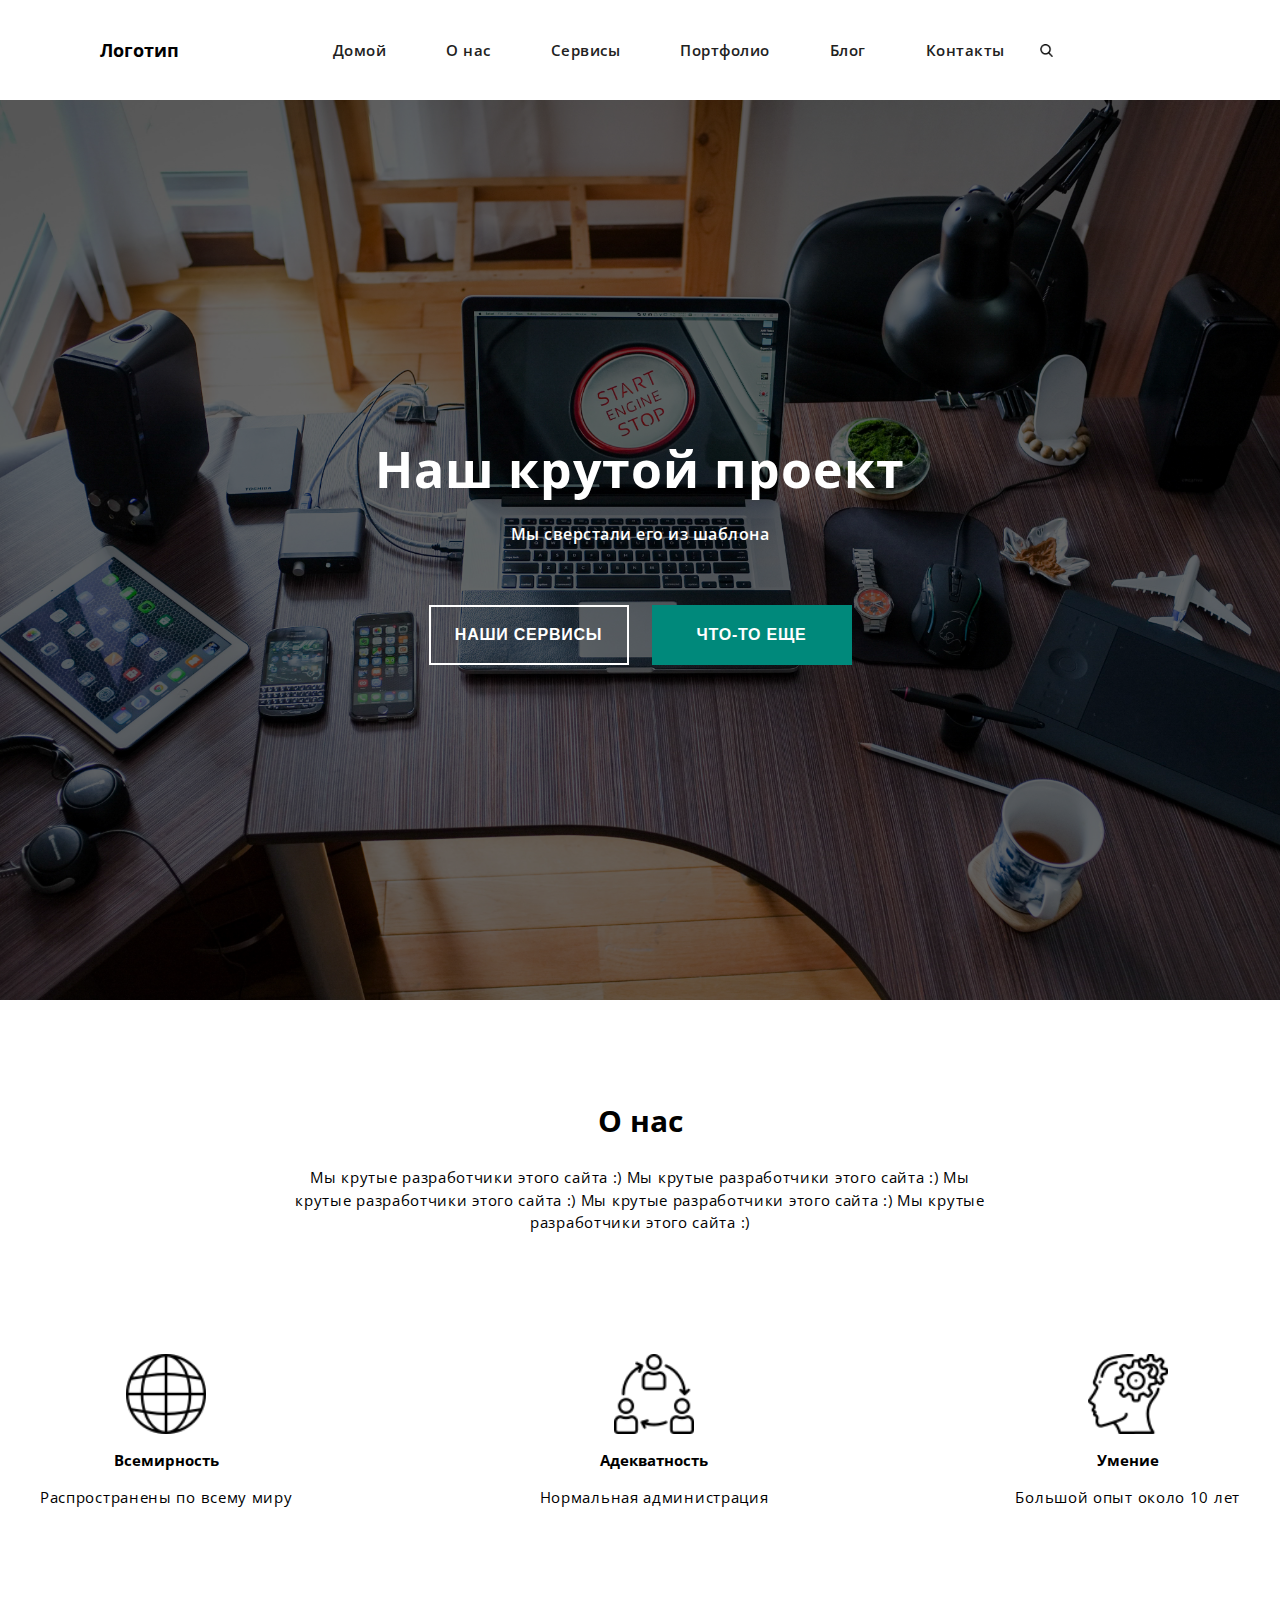
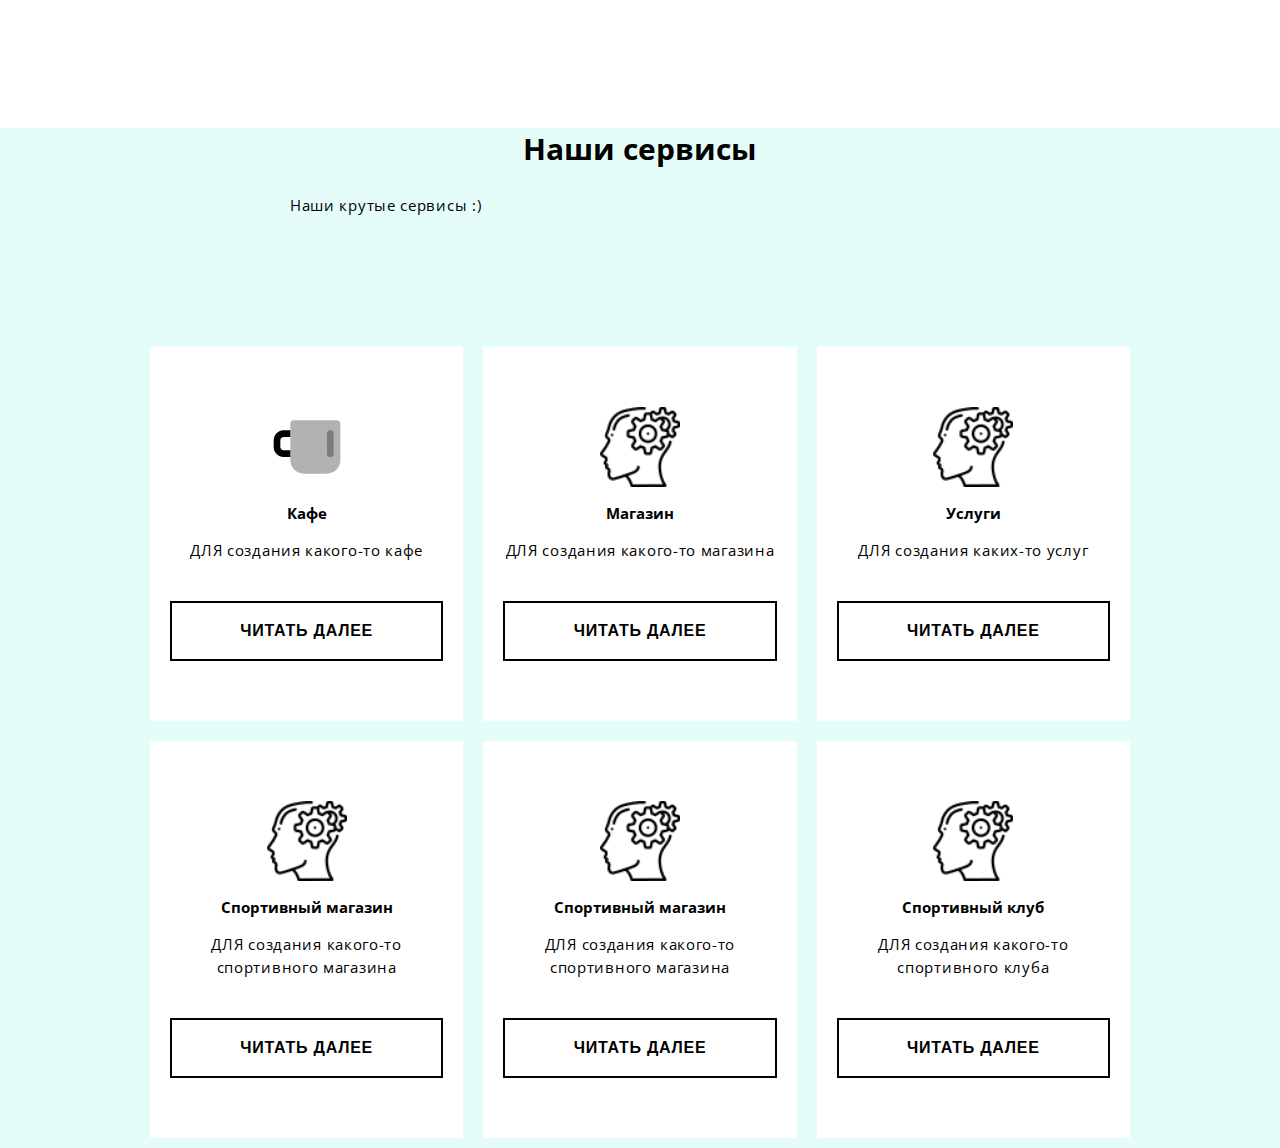
==== commit a92f84e5: "Add files via upload" ====
--- a/index.html
+++ b/index.html
@@ -1,337 +1,140 @@
 <!DOCTYPE html>
 <html lang="ru">
-	<head>
-		<meta charset="UTF-8">
-		<title>История мемов</title>
-		<link rel="stylesheet" href="style.css">
-		<meta name="viewport" content="width=device-width,initial-scale=1">
-	</head>
-	<body>
-		<h1>МЕМЫ</h1>
-		<div class="main">
-			<h2>2010</h2>
-			<div class="items">
-				<a class="item" href="img/2010/1.jpg" target="_blank">
-					<img alt="Все очень плохо" class="item_img" src="img/2010/1.jpg"/>
-					<div class="item_description"></div>
-				</a>
-				<a class="item" href="img/2010/2.jpg" target="_blank">
-					<img alt="Все очень плохо" class="item_img" src="img/2010/2.jpg"/>
-					<div class="item_description"></div>
-				</a>
-				<a class="item" href="img/2010/3.jpg" target="_blank">
-					<img alt="da"class="item_img" src="img/2010/3.jpg" >
-					<div class="item_description"></div>
-				</a>
-				<a class="item" href="img/2010/4.jpg" target="_blank">
-					<img alt="da"class="item_img" src="img/2010/4.jpg" >
-					<div class="item_description"></div>
-				</a>
-				<a class="item" href="img/2010/5.jpg" target="_blank">
-					<img alt="da"class="item_img" src="img/2010/5.jpg" >
-					<div class="item_description"></div>
-				</a>
-				<a class="item" href="img/2010/6.jpg" target="_blank">
-					<img alt="da"class="item_img" src="img/2010/6.jpg" >
-					<div class="item_description"></div>
-				</a>
-				<a class="item" href="img/2010/7.jpg" target="_blank">
-					<img alt="da"class="item_img" src="img/2010/7.jpg" >
-					<div class="item_description"></div>
-				</a>
-				<a class="item" href="img/2010/8.jpg" target="_blank">
-					<img alt="da"class="item_img" src="img/2010/8.jpg" >
-					<div class="item_description"></div>
-				</a>
-				<a class="item" href="img/2010/9.jpg" target="_blank">
-					<img alt="da"class="item_img" src="img/2010/9.jpg" >
-					<div class="item_description"></div>
-				</a>
-				<a class="item" href="img/2010/10.jpg" target="_blank">
-					<img alt="da"class="item_img" src="img/2010/10.jpg" >
-					<div class="item_description"></div>
-				</a>
-				<a class="item" href="img/2010/11.jpg" target="_blank">
-					<img alt="da"class="item_img" src="img/2010/11.jpg" >
-					<div class="item_description"></div>
-				</a>
-				<a class="item" href="img/2010/12.jpg" target="_blank">
-					<img alt="da"class="item_img" src="img/2010/12.jpg" >
-					<div class="item_description"></div>
-				</a>
+<head>
+	<meta charset="UTF-8">
+	<title>Photoshop</title>
+	<link rel="stylesheet" href="style.css">
+	<link href="https://fonts.googleapis.com/css?family=Open+Sans&display=swap" rel="stylesheet">
+	<meta name="viewport" content="width=device-width,initial-scale=1">
+</head>
+<body>
+	<div class="nav-wrapper">
+		<div class="logo">Логотип</div>
+		<nav class="topnav">
+			<a href="#" class="nav-link">
+				Домой
+			</a>
+			<a href="#about" class="nav-link">
+				О нас
+			</a>
+			<a href="#" class="nav-link">
+				Сервисы
+			</a>
+			<a href="#" class="nav-link">
+				Портфолио
+			</a>
+			<a href="#" class="nav-link">
+				Блог
+			</a>
+			<a href="#" class="nav-link">
+				Контакты
+			</a>
+			<div class="search-wrapper">
+				<input type="text" class="search">
 			</div>
+		</nav>
+	</div>
+	<header class="header">
+		<div class="box">
+			<h1 class="h1">
+				Наш крутой проект
+			</h1>
+			<p class="subtitle">
+				Мы сверстали его из шаблона
+			</p>
+			<button class="header-btn transparent">
+				Наши сервисы
+			</button>
+			<button class="header-btn green">
+				Что-то еще
+			</button>
 		</div>
-		<div class="main">
-			<h2>2012</h2>
-			<div class="items">
-				<a class="item" href="img/2012/1.jpg" target="_blank">
-					<img alt="da"class="item_img" src="img/2012/1.jpg" >
-					<div class="item_description"></div>
-				</a>
-				<a class="item" href="img/2012/2.jpg" target="_blank">
-					<img alt="da"class="item_img" src="img/2012/2.jpg" >
-					<div class="item_description"></div>
-				</a>
-				<a class="item" href="img/2012/3.jpg" target="_blank">
-					<img alt="da"class="item_img" src="img/2012/3.jpg" >
-					<div class="item_description"></div>
-				</a>
-				<a class="item" href="img/2012/4.jpg" target="_blank">
-					<img alt="da"class="item_img" src="img/2012/4.jpg" >
-					<div class="item_description"></div>
-				</a>
-				<a class="item" href="img/2012/5.jpg" target="_blank">
-					<img alt="da"class="item_img" src="img/2012/5.jpg" >
-					<div class="item_description"></div>
-				</a>
-				<a class="item" href="img/2012/6.jpg" target="_blank">
-					<img alt="da"class="item_img" src="img/2012/6.jpg" >
-					<div class="item_description"></div>
-				</a>
-				<a class="item" href="img/2012/7.jpg" target="_blank">
-					<img alt="da"class="item_img" src="img/2012/7.jpg" >
-					<div class="item_description"></div>
-				</a>
-				<a class="item" href="img/2012/8.jpg" target="_blank">
-					<img alt="da"class="item_img" src="img/2012/8.jpg" >
-					<div class="item_description"></div>
-				</a>
-				<a class="item" href="img/2012/9.jpg" target="_blank">
-					<img alt="da"class="item_img" src="img/2012/9.jpg" >
-					<div class="item_description"></div>
-				</a>
-				<a class="item" href="img/2012/10.jpg" target="_blank">
-					<img alt="da"class="item_img" src="img/2012/10.jpg" >
-					<div class="item_description"></div>
-				</a>
-				<a class="item" href="img/2012/11.jpg" target="_blank">
-					<img alt="da"class="item_img" src="img/2012/11.jpg" >
-					<div class="item_description"></div>
-				</a>
-				<a class="item" href="img/2012/12.jpg" target="_blank">
-					<img alt="da"class="item_img" src="img/2012/12.jpg" >
-					<div class="item_description"></div>
-				</a>
+	</header>
+	<main class="main">
+		<section id="about" class="first">
+			<h2 class="h2">О нас</h2>
+			<p class="section-subtitle">
+				Мы крутые разработчики этого сайта :)
+				Мы крутые разработчики этого сайта :)
+				Мы крутые разработчики этого сайта :)
+				Мы крутые разработчики этого сайта :)
+				Мы крутые разработчики этого сайта :)
+			</p>
+			<div class="first-box">
+				<div class="first-item">
+					<img src="img/language.png" alt="" class="icon">
+					<h3 class="h3">
+						Всемирность
+					</h3>
+					<p class="section-subtitle">Распространены по всему миру</p>
+				</div>
+				<div class="first-item">
+					<img src="img/collaboration.png" alt="" class="icon">
+					<h3 class="h3">
+						Адекватность
+					</h3>
+					<p class="section-subtitle">Нормальная администрация</p>
+				</div>
+				<div class="first-item">
+					<img src="img/thinking.png" alt="" class="icon">
+					<h3 class="h3">
+						Умение
+					</h3>
+					<p class="section-subtitle">Большой опыт около 10 лет</p>
+				</div>
 			</div>
-		</div>
-		<div class="main">
-			<h2>2014</h2>
-			<div class="items">
-				<a class="item" href="img/2014/1.jpg" target="_blank">
-					<img alt="da"class="item_img" src="img/2014/1.jpg" >
-					<div class="item_description"></div>
-				</a>
-				<a class="item" href="img/2014/2.jpg" target="_blank">
-					<img alt="da"class="item_img" src="img/2014/2.jpg" >
-					<div class="item_description"></div>
-				</a>
-				<a class="item" href="img/2014/3.jpg" target="_blank">
-					<img alt="da"class="item_img" src="img/2014/3.jpg" >
-					<div class="item_description"></div>
-				</a>
-				<a class="item" href="img/2014/4.jpg" target="_blank">
-					<img alt="da"class="item_img" src="img/2014/4.jpg" >
-					<div class="item_description"></div>
-				</a>
-				<a class="item" href="img/2014/5.jpg" target="_blank">
-					<img alt="da"class="item_img" src="img/2014/5.jpg" >
-					<div class="item_description"></div>
-				</a>
-				<a class="item" href="img/2014/6.jpg" target="_blank">
-					<img alt="da"class="item_img" src="img/2014/6.jpg" >
-					<div class="item_description"></div>
-				</a>
-				<a class="item" href="img/2014/7.jpg" target="_blank">
-					<img alt="da"class="item_img" src="img/2014/7.jpg" >
-					<div class="item_description"></div>
-				</a>
-				<a class="item" href="img/2014/8.jpg" target="_blank">
-					<img alt="da"class="item_img" src="img/2014/8.jpg" >
-					<div class="item_description"></div>
-				</a>
-				<a class="item" href="img/2014/9.jpg" target="_blank">
-					<img alt="da"class="item_img" src="img/2014/9.jpg" >
-					<div class="item_description"></div>
-				</a>
-				<a class="item" href="img/2014/10.jpg" target="_blank">
-					<img alt="da"class="item_img" src="img/2014/10.jpg" >
-					<div class="item_description"></div>
-				</a>
-				<a class="item" href="img/2014/11.jpg" target="_blank">
-					<img alt="da"class="item_img" src="img/2014/11.jpg" >
-					<div class="item_description"></div>
-				</a>
-				<a class="item" href="img/2014/12.jpg" target="_blank">
-					<img alt="da"class="item_img" src="img/2014/12.jpg" >
-					<div class="item_description"></div>
-				</a>
+		</section>
+		<section class="second">
+			<h2 class="h2">Наши сервисы</h2>
+			<p class="section-subtitle">
+				Наши крутые сервисы :)
+			</p>
+			<div class="second-box">
+				<div class="second-item">
+					<svg xmlns="http://www.w3.org/2000/svg" xmlns:xlink="http://www.w3.org/1999/xlink" width="80px" height="80px" viewBox="0 0 24 24" version="1.1" class="icon" >
+					    <g stroke="none" stroke-width="1" fill="none" fill-rule="evenodd">
+					        <rect x="0" y="0" width="24" height="24"/>
+					        <path d="M8,4 L21,4 C21.5522847,4 22,4.44771525 22,5 L22,16 C22,18.209139 20.209139,20 18,20 L11,20 C8.790861,20 7,18.209139 7,16 L7,5 C7,4.44771525 7.44771525,4 8,4 Z" fill="#000000" opacity="0.3"/>
+					        <path d="M7,7 L7,9 L5,9 C4.44771525,9 4,9.44771525 4,10 L4,12 C4,12.5522847 4.44771525,13 5,13 L7,13 L7,15 L5,15 C3.34314575,15 2,13.6568542 2,12 L2,10 C2,8.34314575 3.34314575,7 5,7 L7,7 Z" fill="#000000" fill-rule="nonzero"/>
+					        <rect fill="#000000" opacity="0.3" x="18" y="7" width="2" height="8" rx="1"/>
+					    </g>
+					</svg>
+					<h3 class="h3">Кафе</h3>
+					<p class="section-subtitle">ДЛЯ создания какого-то кафе</p>
+					<button class="readmore">Читать далее</button>
+				</div>
+				<div class="second-item">
+					<img src="img/thinking.png" alt="" class="icon">
+					<h3 class="h3">Магазин</h3>
+					<p class="section-subtitle">ДЛЯ создания какого-то магазина</p>
+					<button class="readmore">Читать далее</button>
+				</div>
+				<div class="second-item">
+					<img src="img/thinking.png" alt="" class="icon">
+					<h3 class="h3">Услуги</h3>
+					<p class="section-subtitle">ДЛЯ создания каких-то услуг</p>
+					<button class="readmore">Читать далее</button>
+				</div>
+				<div class="second-item">
+					<img src="img/thinking.png" alt="" class="icon">
+					<h3 class="h3">Спортивный магазин</h3>
+					<p class="section-subtitle">ДЛЯ создания какого-то спортивного магазина</p>
+					<button class="readmore">Читать далее</button>
+				</div>
+				<div class="second-item">
+					<img src="img/thinking.png" alt="" class="icon">
+					<h3 class="h3">Спортивный магазин</h3>
+					<p class="section-subtitle">ДЛЯ создания какого-то спортивного магазина</p>
+					<button class="readmore">Читать далее</button>
+				</div>
+				<div class="second-item">
+					<img src="img/thinking.png" alt="" class="icon">
+					<h3 class="h3">Спортивный клуб</h3>
+					<p class="section-subtitle">ДЛЯ создания какого-то спортивного клуба</p>
+					<button class="readmore">Читать далее</button>
+				</div>
 			</div>
-		</div>
-		<div class="main">
-			<h2>2016</h2>
-			<div class="items">
-				<a class="item" href="img/2016/1.jpg" target="_blank">
-					<img alt="da"class="item_img" src="img/2016/1.jpg" >
-					<div class="item_description"></div>
-				</a>
-				<a class="item" href="img/2016/2.jpg" target="_blank">
-					<img alt="da"class="item_img" src="img/2016/2.jpg" >
-					<div class="item_description"></div>
-				</a>
-				<a class="item" href="img/2016/3.jpg" target="_blank">
-					<img alt="da"class="item_img" src="img/2016/3.jpg" >
-					<div class="item_description"></div>
-				</a>
-				<a class="item" href="img/2016/4.jpg" target="_blank">
-					<img alt="da"class="item_img" src="img/2016/4.jpg" >
-					<div class="item_description"></div>
-				</a>
-				<a class="item" href="img/2016/5.jpg" target="_blank">
-					<img alt="da"class="item_img" src="img/2016/5.jpg" >
-					<div class="item_description"></div>
-				</a>
-				<a class="item" href="img/2016/6.jpg" target="_blank">
-					<img alt="da"class="item_img" src="img/2016/6.jpg" >
-					<div class="item_description"></div>
-				</a>
-				<a class="item" href="img/2016/7.jpg" target="_blank">
-					<img alt="da"class="item_img" src="img/2016/7.jpg" >
-					<div class="item_description"></div>
-				</a>
-				<a class="item" href="img/2016/8.jpg" target="_blank">
-					<img alt="da"class="item_img" src="img/2016/8.jpg" >
-					<div class="item_description"></div>
-				</a>
-				<a class="item" href="img/2016/9.jpg" target="_blank">
-					<img alt="da"class="item_img" src="img/2016/9.jpg" >
-					<div class="item_description"></div>
-				</a>
-				<a class="item" href="img/2016/10.jpg" target="_blank">
-					<img alt="da"class="item_img" src="img/2016/10.jpg" >
-					<div class="item_description"></div>
-				</a>
-				<a class="item" href="img/2016/11.jpg" target="_blank">
-					<img alt="da"class="item_img" src="img/2016/11.jpg" >
-					<div class="item_description"></div>
-				</a>
-				<a class="item" href="img/2016/12.jpg" target="_blank">
-					<img alt="da"class="item_img" src="img/2016/12.jpg" >
-					<div class="item_description"></div>
-				</a>
-			</div>
-		</div>
-		<div class="main">
-			<h2>2018</h2>
-			<div class="items">
-				<a class="item" href="img/2018/1.jpg" target="_blank">
-					<img alt="da"class="item_img" src="img/2018/1.jpg" >
-					<div class="item_description"></div>
-				</a>
-				<a class="item" href="img/2018/2.jpg" target="_blank">
-					<img alt="da"class="item_img" src="img/2018/2.jpg" >
-					<div class="item_description"></div>
-				</a>
-				<a class="item" href="img/2018/3.jpg" target="_blank">
-					<img alt="da"class="item_img" src="img/2018/3.jpg" >
-					<div class="item_description"></div>
-				</a>
-				<a class="item" href="img/2018/4.jpg" target="_blank">
-					<img alt="da"class="item_img" src="img/2018/4.jpg" >
-					<div class="item_description"></div>
-				</a>
-				<a class="item" href="img/2018/5.jpg" target="_blank">
-					<img alt="da"class="item_img" src="img/2018/5.jpg" >
-					<div class="item_description"></div>
-				</a>
-				<a class="item" href="img/2018/6.jpg" target="_blank">
-					<img alt="da"class="item_img" src="img/2018/6.jpg" >
-					<div class="item_description"></div>
-				</a>
-				<a class="item" href="img/2018/7.jpg" target="_blank">
-					<img alt="da"class="item_img" src="img/2018/7.jpg" >
-					<div class="item_description"></div>
-				</a>
-				<a class="item" href="img/2018/8.jpg" target="_blank">
-					<img alt="da"class="item_img" src="img/2018/8.jpg" >
-					<div class="item_description"></div>
-				</a>
-				<a class="item" href="img/2018/9.jpg" target="_blank">
-					<img alt="da"class="item_img" src="img/2018/9.jpg" >
-					<div class="item_description"></div>
-				</a>
-				<a class="item" href="img/2018/10.jpg" target="_blank">
-					<img alt="da"class="item_img" src="img/2018/10.jpg" >
-					<div class="item_description"></div>
-				</a>
-				<a class="item" href="img/2018/11.jpg" target="_blank">
-					<img alt="da"class="item_img" src="img/2018/11.jpg" >
-					<div class="item_description"></div>
-				</a>
-				<a class="item" href="img/2018/12.jpg" target="_blank">
-					<img alt="da"class="item_img" src="img/2018/12.jpg" >
-					<div class="item_description"></div>
-				</a>
-			</div>
-		</div>
-		<div class="main">
-			<h2>2019</h2>
-			<div class="items">
-				<a class="item" href="img/2019/1.jpg" target="_blank">
-					<img alt="da"class="item_img" src="img/2019/1.jpg" >
-					<div class="item_description"></div>
-				</a>
-				<a class="item" href="img/2019/2.jpg" target="_blank">
-					<img alt="da"class="item_img" src="img/2019/2.jpg" >
-					<div class="item_description"></div>
-				</a>
-				<a class="item" href="img/2019/3.jpg" target="_blank">
-					<img alt="da"class="item_img" src="img/2019/3.jpg" >
-					<div class="item_description"></div>
-				</a>
-				<a class="item" href="img/2019/3.jpg" target="_blank">
-					<img alt="da"class="item_img" src="img/2019/4.jpg" >
-					<div class="item_description"></div>
-				</a>
-				<a class="item" href="img/2019/4.jpg" target="_blank">
-					<img alt="da"class="item_img" src="img/2019/5.jpg" >
-					<div class="item_description"></div>
-				</a>
-				<a class="item" href="img/2019/5.jpg" target="_blank">
-					<img alt="da"class="item_img" src="img/2019/6.jpg" >
-					<div class="item_description"></div>
-				</a>
-				<a class="item" href="img/2019/6.jpg" target="_blank">
-					<img alt="da"class="item_img" src="img/2019/7.jpg" >
-					<div class="item_description"></div>
-				</a>
-				<a class="item" href="img/2019/7.jpg" target="_blank">
-					<img alt="da"class="item_img" src="img/2019/8.jpg" >
-					<div class="item_description"></div>
-				</a>
-				<a class="item" href="img/2019/8.jpg" target="_blank">
-					<img alt="da"class="item_img" src="img/2019/9.jpg" >
-					<div class="item_description"></div>
-				</a>
-				<a class="item" href="img/2019/9.jpg" target="_blank">
-					<img alt="da"class="item_img" src="img/2019/10.jpg" >
-					<div class="item_description"></div>
-				</a>
-				<a class="item" href="img/2019/10.jpg" target="_blank">
-					<img alt="da"class="item_img" src="img/2019/11.jpg" >
-					<div class="item_description"></div>
-				</a>
-				<a class="item" href="img/2019/11.jpg" target="_blank">
-					<img alt="da"class="item_img" src="img/2019/12.jpg" >
-					<div class="item_description"></div>
-				</a>
-			</div>
-		</div>
-		<footer left>
-			<div>&copy; 2019 - initrd. </div>	
-			</a></div>
-		</footer left>
-		<footer right>
-			<div>Смотреть на <a href="https://github.com/BOENKOMAT/-i-" target="_blank">  GitHub</div>
-		</a></footer right>	
-	</body>
+		</section>
+	</main>
+</body>
 </html>--- a/style.css
+++ b/style.css
@@ -1,172 +1,267 @@
-box-sizing: border-box;
--webkit-box-sizing: border-box;
--moz-box-sizing: border-box;
- 
-djn
- 
-* {
-margin: 0px;
-padding: 0px;
-box-sizing: border-box;
--webkit-box-sizing: border-box;
--moz-box-sizing: border-box;
-}
-
-body {
-background-color: #fcf9ea;
-}
-
-h1 {
-text-align: center;
-color: #f0d78c;
-background-color: #315b96;
-}
-
-h2 {
-text-align: center;
-color: #e7f3ee;
-background-color: #3c9d9b;
-}
-
-.main {
-max-width: 1000px;
-margin: auto;
-background-color: #ecfcff;
-border: 1px solid #badfdb;
-}
-
-.items {
-background-color: #fff;
-display: flex;
-width: 100%;
-max-width: 1000px;
-margin: auto;
-/*box-shadow: 0 0 10px 1px grey;*/
-flex-wrap: wrap;
-}
-
-.item {
-/*голубые блоки*/
-max-height: 265px;
-max-width: 239px;
-width: calc(25% - 10px);
-height: calc(95vw / 4 / 16 * 9);
-background-color: dodgerblue;
-margin: 5px;
-opacity: 0.5;
-
-background-position: center;
-background-size: cover;
-}
-
-p {
-color: red;
-padding: 10px 20px;
-font-weight: bold;/*текст: жирный*/
-font-size: 28px;
-}
-
-a {
-width: 176px;
-height: 200px;
-display: inline-block;
-margin: 10px;
-opacity: 0.5;
-text-decoration: none;
-color: blue;
-}
-
-/*:hover - срабатывает только при наведении мыши*/
-a.item:hover {
-box-shadow: 3px 3px 3px 3px grey;
-transition: transform 0.5s linear;
-opacity: 1;
-transform: rotate(720deg) scale(1.5);
-z-index: 100;
-}
-
-a.item:visited {
-border-color: #ff8080;
-}
-
-.item_img {
-max-height: 265px;
-max-width: 239px;
-width: 100%;
-height: calc(95vw / 4 / 16 * 9);
-}
-
-.item_description {
-display: none;
-background-color: #bd83ce;
-color: white;
-text-align: center;
-}
-
-a:hover .item_description {
-display: block;
-}
-@media all and (max-width: 320px){
-.item{
-max-width:initial;
-max-height:initial;
-width: 100%;
-height: calc(95vw/ 16 * 9);
-}
-.item_img{
-max-width: 100%;
-width: 100%;
-height: calc(95vw/ 16 * 9);
-}
-}
-@media all and (max-width: 480px) and (min-width: 321px){
-.item{
-max-width:265px;
-max-height:490px;
-width: calc(50% - 10px);
-height: calc(95vw / 2 / 16 * 9);
-}
-.item_img{
-max-width: 100%;
-width: 100%;
-height: calc(95vw / 2 / 16 * 9);
-}
-}
-@media all and (max-width: 768px) and (min-width: 481px) {
-.item{
-max-width:265px;
-max-height:490px;
-width: calc(100% / 3 - 10px);
-height: calc(95vw / 3 / 16 * 9);
-}
-.item_img{
-max-width: 100%;
-width: 100%;
-height: calc(95vw / 3 / 16 * 9);
-}
-}
-footer {
-background-color: grey;
-padding:10px;
-}
-footer a {
-height: 20px;
-color: white;
-font-weight: bold;
-text-align: center;
-
-}
-footer .left {
-display: flex;
-justify-content: left;
-padding: 5px;
-background-color:grey;
-color: #fff;
-}
-footer .right {
-	display : flex;
-	justify-content: right;
-	padding: 5px;
-	background-color: grey;
-	color: #fff:;
+ * {
+	margin: 0;
+	padding: 0;
+	box-sizing: border-box;
+}
+
+html, body, header {
+	height: 100%;
+}
+
+html {
+	font-size: 10px;
+	font-family: 'Open Sans', sans-serif;
+	font-weight: 600;
+}
+
+.nav-wrapper {
+	height: 100px;
+	display: flex;
+	padding: 0 100px;
+	/*position: absolute;*/
+	width: 100%;
+	align-items: center;
+	justify-content: space-between;
+}
+
+.topnav {
+	display: flex;
+	justify-content: flex-end;
+	/*width: 97.5%;
+	margin: auto;
+	max-width: 1200px;
+	background-color: pink;*/
+	align-items: center;
+}
+
+.nav-link {
+	text-decoration: none;
+	color: #212121;
+	/*display: inline-block;*/
+	font-size: 1.5rem;
+	letter-spacing: 0.5px;
+	margin: 15px;
+	padding: 10px 15px;
+	transition: 0.3s ease-in;
+}
+
+/*.nav-link + .nav-link, .nav-link:first-child {
+	margin: 3%;
+}*/
+
+.logo {
+	font-size: 18px;
+	font-weight: bold;
+	font-family: 'Open Sans', sans-serif;
+	width: 150px;
+}
+
+.search {
+	background-image: url('search.png');
+	background-position: 0px center;
+	background-repeat: no-repeat;
+	background-size: 13px 13px;
+	border: none;
+	padding-left: 20px;
+	font-size: 1.5rem;
+	outline: none;
+	font-weight: 600;
+	letter-spacing: 0.5px;
+	width: 100%;
+	padding-bottom: 3px;
+	transition: 0.3s ease-in;
+}
+
+.search:focus {
+	border-bottom: 1px solid;
+}
+
+.search-wrapper {
+	width: 15%;
+	margin-left: 5px;
+}
+
+.header {
+	background-image: url('background.jpg');
+	background-repeat: no-repeat;
+	width: 100%;
+	height: calc(100%-100px);
+	background-size: cover;
+	background-position: 50% 50%;
+	position: relative;
+	display: flex;
+	justify-content: center;
+	align-items: center;
+	color: white;
+}
+
+.header:after {
+	content: '';
+	position: absolute;
+	width: 100%;
+	height: 100%;
+	top: 0;
+	bottom: 0;
+	left: 0;
+	right: 0;
+	background-color: rgba(0,0,0,0.6);
+}
+
+.header > .box {
+	z-index: 1;
+	text-align: center;
+}
+
+.h1 {
+	font-size: 5rem;
+	letter-spacing: 1px;
+}
+
+.subtitle {
+	font-size: 1.6rem;
+	padding: 2rem 0;
+	letter-spacing: 0.5px;
+}
+
+.header-btn, .readmore {
+	border: none;
+	width: 200px;
+	height: 60px;
+	font-size: 1.6rem;
+	display: inline-block;
+	margin-top: 40px;
+	color: white;
+	text-transform: uppercase;
+	font-weight: 600;
+	letter-spacing: 0.75px;
+	cursor: pointer;
+	transition: 0.3s ease-in;
+	border: 2px solid transparent;
+}
+
+.header-btn + .header-btn {
+	margin-left: 20px;
+}
+
+.transparent, .readmore {
+	border: 2px solid;
+	background-color: transparent;
+}
+
+.green {
+	background-color: #00897b;
+}
+
+@media all and (min-width: 1150px) {
+	.transparent:hover {
+		background-color: #00897b;
+		border-color: transparent;
+	}
+
+	.green:hover {
+		background-color: transparent;
+		border-color: #00897b;
+	}
+
+	.nav-link:hover {
+		background-color: black;
+		color: white;
+	}
+
+	.second-item:hover {
+		background-color: #00897b;
+		color: white;
+		transform: scale(1.05);
+		box-shadow: 0 0 40px 5px rgba(0,0,0,0.3);
+	}
+
+	.second-item:hover .readmore {
+		border-color: white;
+		color: white;
+	}
+
+	.second-item:hover .icon {
+		color: white;
+	}
+}
+
+.first {
+	text-align: center;
+	padding: 100px 0;
+}
+
+.h2 {
+	font-size: 4rem;
+	text-align: center;
+}
+
+.section-subtitle {
+	font-size: 1.5rem;
+	font-weight: 400;
+	max-width: 700px;
+	margin: auto;
+	line-height: 1.5;
+	letter-spacing: 0.7px;
+}
+
+.first-box, .second-box {
+	display: flex;
+	justify-content: space-between;
+	max-width: 1200px;
+	margin: 120px auto;
+}
+
+.first-item {
+	max-width: 30%;
+}
+
+.h2 {
+	font-size: 3rem;
+	margin-bottom: 2.5rem;
+}
+
+.icon {
+	display: block;
+	width: 80px;
+	margin: auto;
+}
+
+.h3 {
+	font-size: 1.5rem;
+	font-weight: bold;
+	margin: 16px auto;
+}
+
+.second {
+	background-color: #e4fdf9;
+}
+
+.second-item {
+	width: calc(100% / 3 - 2%);
+	background-color: #fff;
+	margin: 1%;
+	padding: 6% 2%;
+	text-align: center;
+	transition: 0.3s ease-in;
+}
+
+.second-box {
+	flex-wrap: wrap;
+	justify-content: space-between;
+	max-width: 1000px;
+}
+
+.readmore {
+	color: black;
+	width: 100%;
+}
+
+@media all and (max-width: 1150px) {
+	.nav-link {
+		display: none;
+	}
+
+	.green {
+		margin-left: 0px;
+	}
 }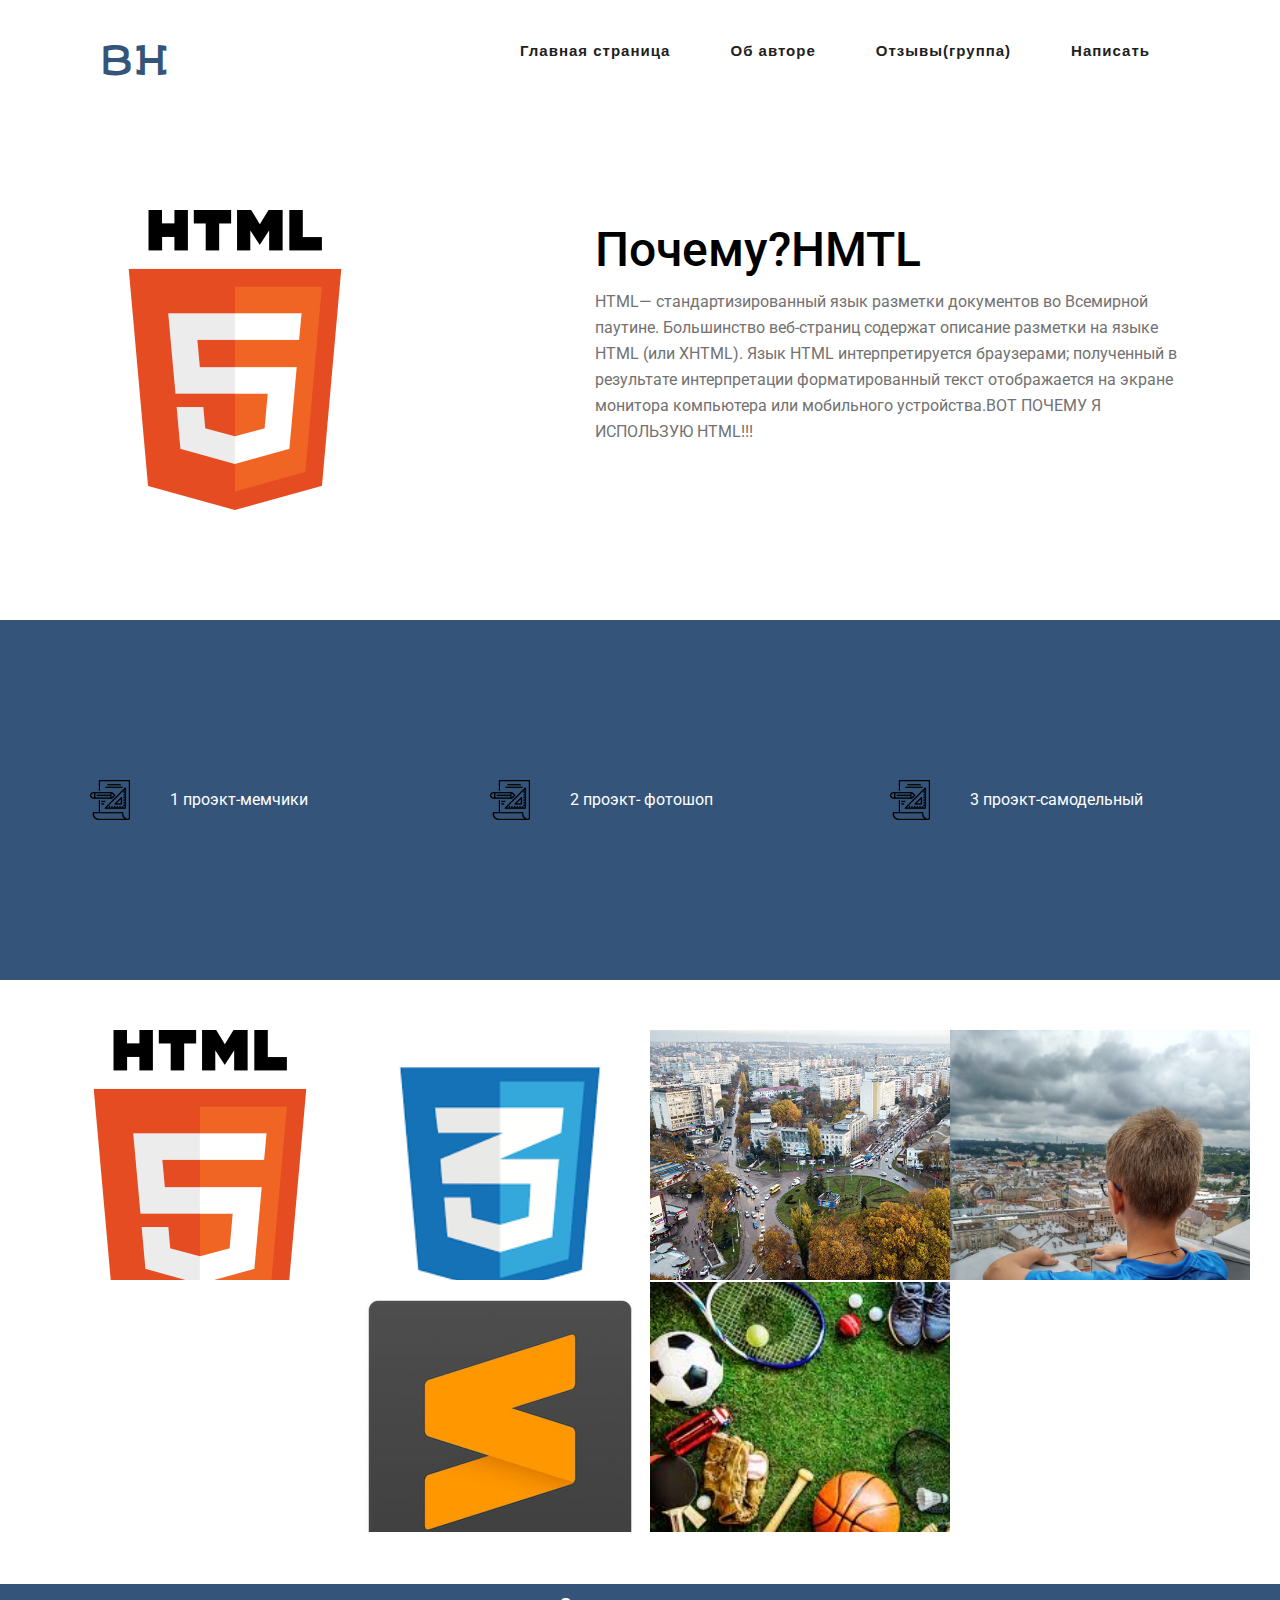
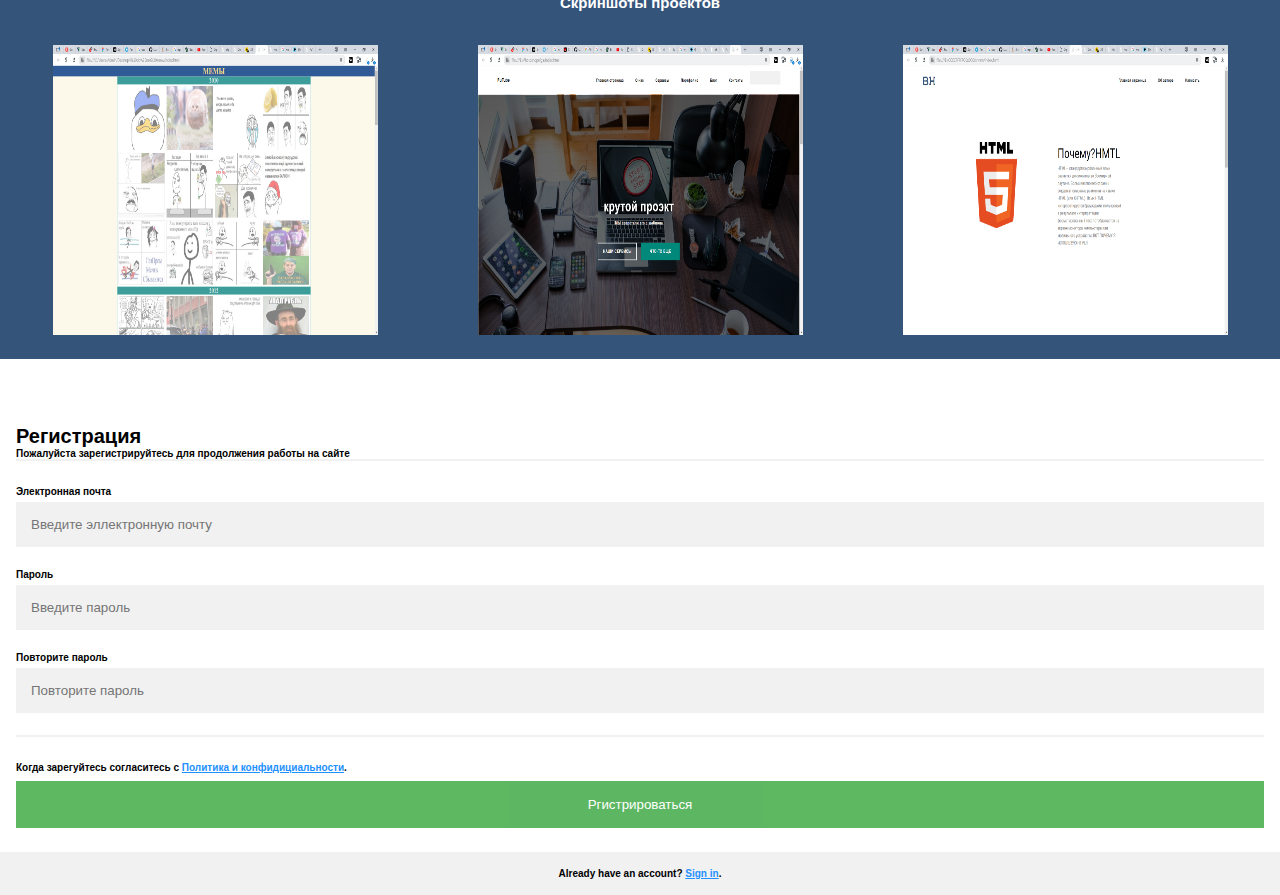
==== commit 56153614: "Add files via upload" ====
--- a/index.html
+++ b/index.html
@@ -1,140 +1,114 @@
 <!DOCTYPE html>
-<html lang="ru">
+<html lang="en">
 <head>
-	<meta charset="UTF-8">
-	<title>Photoshop</title>
-	<link rel="stylesheet" href="style.css">
-	<link href="https://fonts.googleapis.com/css?family=Open+Sans&display=swap" rel="stylesheet">
-	<meta name="viewport" content="width=device-width,initial-scale=1">
+    <meta charset="UTF-8">
+    <title>cfqn</title>
+    <link rel="stylesheet" type="text/css" href="style.css">
+    <link href="https://fonts.googleapis.com/css?family=Revalia|Roboto&display=swap" rel="stylesheet">
 </head>
 <body>
-	<div class="nav-wrapper">
-		<div class="logo">Логотип</div>
-		<nav class="topnav">
-			<a href="#" class="nav-link">
-				Домой
-			</a>
-			<a href="#about" class="nav-link">
-				О нас
-			</a>
-			<a href="#" class="nav-link">
-				Сервисы
-			</a>
-			<a href="#" class="nav-link">
-				Портфолио
-			</a>
-			<a href="#" class="nav-link">
-				Блог
-			</a>
-			<a href="#" class="nav-link">
-				Контакты
-			</a>
-			<div class="search-wrapper">
-				<input type="text" class="search">
-			</div>
-		</nav>
-	</div>
-	<header class="header">
-		<div class="box">
-			<h1 class="h1">
-				Наш крутой проект
-			</h1>
-			<p class="subtitle">
-				Мы сверстали его из шаблона
-			</p>
-			<button class="header-btn transparent">
-				Наши сервисы
-			</button>
-			<button class="header-btn green">
-				Что-то еще
-			</button>
-		</div>
-	</header>
-	<main class="main">
-		<section id="about" class="first">
-			<h2 class="h2">О нас</h2>
-			<p class="section-subtitle">
-				Мы крутые разработчики этого сайта :)
-				Мы крутые разработчики этого сайта :)
-				Мы крутые разработчики этого сайта :)
-				Мы крутые разработчики этого сайта :)
-				Мы крутые разработчики этого сайта :)
-			</p>
-			<div class="first-box">
-				<div class="first-item">
-					<img src="img/language.png" alt="" class="icon">
-					<h3 class="h3">
-						Всемирность
-					</h3>
-					<p class="section-subtitle">Распространены по всему миру</p>
-				</div>
-				<div class="first-item">
-					<img src="img/collaboration.png" alt="" class="icon">
-					<h3 class="h3">
-						Адекватность
-					</h3>
-					<p class="section-subtitle">Нормальная администрация</p>
-				</div>
-				<div class="first-item">
-					<img src="img/thinking.png" alt="" class="icon">
-					<h3 class="h3">
-						Умение
-					</h3>
-					<p class="section-subtitle">Большой опыт около 10 лет</p>
-				</div>
-			</div>
-		</section>
-		<section class="second">
-			<h2 class="h2">Наши сервисы</h2>
-			<p class="section-subtitle">
-				Наши крутые сервисы :)
-			</p>
-			<div class="second-box">
-				<div class="second-item">
-					<svg xmlns="http://www.w3.org/2000/svg" xmlns:xlink="http://www.w3.org/1999/xlink" width="80px" height="80px" viewBox="0 0 24 24" version="1.1" class="icon" >
-					    <g stroke="none" stroke-width="1" fill="none" fill-rule="evenodd">
-					        <rect x="0" y="0" width="24" height="24"/>
-					        <path d="M8,4 L21,4 C21.5522847,4 22,4.44771525 22,5 L22,16 C22,18.209139 20.209139,20 18,20 L11,20 C8.790861,20 7,18.209139 7,16 L7,5 C7,4.44771525 7.44771525,4 8,4 Z" fill="#000000" opacity="0.3"/>
-					        <path d="M7,7 L7,9 L5,9 C4.44771525,9 4,9.44771525 4,10 L4,12 C4,12.5522847 4.44771525,13 5,13 L7,13 L7,15 L5,15 C3.34314575,15 2,13.6568542 2,12 L2,10 C2,8.34314575 3.34314575,7 5,7 L7,7 Z" fill="#000000" fill-rule="nonzero"/>
-					        <rect fill="#000000" opacity="0.3" x="18" y="7" width="2" height="8" rx="1"/>
-					    </g>
-					</svg>
-					<h3 class="h3">Кафе</h3>
-					<p class="section-subtitle">ДЛЯ создания какого-то кафе</p>
-					<button class="readmore">Читать далее</button>
-				</div>
-				<div class="second-item">
-					<img src="img/thinking.png" alt="" class="icon">
-					<h3 class="h3">Магазин</h3>
-					<p class="section-subtitle">ДЛЯ создания какого-то магазина</p>
-					<button class="readmore">Читать далее</button>
-				</div>
-				<div class="second-item">
-					<img src="img/thinking.png" alt="" class="icon">
-					<h3 class="h3">Услуги</h3>
-					<p class="section-subtitle">ДЛЯ создания каких-то услуг</p>
-					<button class="readmore">Читать далее</button>
-				</div>
-				<div class="second-item">
-					<img src="img/thinking.png" alt="" class="icon">
-					<h3 class="h3">Спортивный магазин</h3>
-					<p class="section-subtitle">ДЛЯ создания какого-то спортивного магазина</p>
-					<button class="readmore">Читать далее</button>
-				</div>
-				<div class="second-item">
-					<img src="img/thinking.png" alt="" class="icon">
-					<h3 class="h3">Спортивный магазин</h3>
-					<p class="section-subtitle">ДЛЯ создания какого-то спортивного магазина</p>
-					<button class="readmore">Читать далее</button>
-				</div>
-				<div class="second-item">
-					<img src="img/thinking.png" alt="" class="icon">
-					<h3 class="h3">Спортивный клуб</h3>
-					<p class="section-subtitle">ДЛЯ создания какого-то спортивного клуба</p>
-					<button class="readmore">Читать далее</button>
-				</div>
-			</div>
-		</section>
-	</main>
+
+<div class="hamburger-menu">
+    <input id="menu__toggle" type="checkbox"/>
+    <label class="menu__btn" for="menu__toggle">
+        <span></span>
+    </label>
+
+    <ul class="menu__box">
+        <li><a class="menu__item" href="index.html">Главная</a></li>
+        <li><a class="menu__item" href="#project">Проекты</a></li>
+        <li><a class="menu__item" href="second.html">обо мне</a></li>
+        <li><a class="menu__item" href="https://vk.com/public192022794">Отзывы(группа)</a></li>
+        <li><a class="menu__item" href="https://vk.me/id330016325">Контакты</a></li>
+        <li><a class="menu__item" href="index2.html">Регистрация</a></li>
+    </ul>
+</div>
+<div class="nav-wrapper">
+    <div class="logo">BH</div>
+    <nav class="topnav">
+        <a href="index.html" class="nav-link">Главная страница</a>
+        <a href="second.html" target="_blank" class="nav-link">Об авторе</a>
+        <a href="https://vk.com/public192022794" class="nav-link">Отзывы(группа)</a>
+        <a href="https://vk.me/id330016325" class="nav-link">Написать</a>
+
+</div>
+<div class="first-screen">
+    <img src="img/html.png">
+    <div class="disainer">
+        <p class="Disain">Почему?HMTL</p>
+        <p class="disain">HTML— стандартизированный язык разметки документов во Всемирной паутине. Большинство
+            веб-страниц содержат описание разметки на языке HTML (или XHTML). Язык HTML интерпретируется браузерами;
+            полученный в результате интерпретации форматированный текст отображается на экране монитора компьютера или
+            мобильного устройства.ВОТ ПОЧЕМУ Я ИСПОЛЬЗУЮ HTML!!!</p>
+    </div>
+</div>
+
+<div class="project">
+    <div class="project-container">
+        <div class="project5">
+            <img class="project1img" src="img/project.png">
+            <span class="project1">1 проэкт-мемчики</span>
+        </div>
+        <div class="project5">
+            <img class="project1img" src="img/project.png">
+            <span class="project1">2 проэкт- фотошоп</span>
+        </div>
+        <div class="project5">
+            <img class="project1img" src="img/project.png">
+            <span class="project1">3 проэкт-самодельный</span>
+        </div>
+    </div>
+</div>
+<div class="galery">
+    <div class="ingalery1">
+        <div class="galery1 w"></div>
+        <div class="galery2 w"></div>
+        <div class="galery3 w"></div>
+        <div class="galery4 w"></div>
+    </div>
+    <div class="ingalery2">
+        <div class="galery5 w"></div>
+        <div class="galery6 w"></div>
+        <div class="galery7 w"></div>
+        <div class="galery8 w"></div>
+    </div>
+</div>
+
+<h2 class="microsoft-title">Скриншоты проектов</h2>
+<div class="microsoft" id="project">
+    <img src="img/1.png">
+    <img src="img/2.png">
+    <img src="img/3.png">
+</div>
+<form action="action_page.php">
+    <div class="container">
+        <h1>Регистрация</h1>
+        <p>Пожалуйста зарегистрируйтесь для продолжения работы на сайте</p>
+        <hr>
+
+        <label for="email"><b>Электронная почта</b></label>
+        <input type="text" placeholder="Введите эллектронную почту" name="email" required>
+
+        <label for="psw"><b>Пароль</b></label>
+        <input type="password" placeholder="Введите пароль" name="psw" required>
+
+        <label for="psw-repeat"><b>Повторите пароль</b></label>
+        <input type="password" placeholder="Повторите пароль" name="psw-repeat" required>
+        <hr>
+
+        <p>Когда зарегуйтесь согласитесь с <a href="#">Политика и конфидициальности</a>.</p>
+        <button type="submit" class="registerbtn">Ргистрироваться</button>
+    </div>
+
+    <div class="container signin">
+        <p>Already have an account? <a href="#">Sign in</a>.</p>
+    </div>
+</form>
+</div>
+
+</div>
+</div>
+
 </body>
-</html>+</body>
+</html>
--- a/style.css
+++ b/style.css
@@ -1,267 +1,605 @@
- * {
+* {
+    margin: 0;
+    padding: 0;
+    box-sizing: border-box;
+}
+
+html, body, header {
+    height: 100%;
+}
+
+html {
+    font-size: 10px;
+    font-family: 'Open Sans', sans-serif;
+    font-weight: 600;
+    overflow-x: hidden;
+}
+
+
+.nav-wrapper {
+    height: 100px;
+    display: flex;
+    padding: 0 100px;
+    /*position: absolute;*/
+    width: 100%;
+    align-items: center;
+    justify-content: space-between;
+}
+
+.topnav {
+    display: flex;
+    justify-content: flex-end;
+    /*width: 97.5%;
+    margin: auto;*/
+    /*max-width: 1200px;
+    background-color: white;*/
+    align-items: center;
+}
+
+.nav-link {
+    text-decoration: none;
+    color: #212121;
+    /*display: inline-block;*/
+    font-size: 1.5rem;
+    letter-spacing: 1px;
+    margin: 15px;
+    padding: 10px 15px;
+    transition: 0.3s ease-in;
+}
+
+/*.nav-link + .nav-link, .nav-link:first-child {
+	margin: 3%;
+}*/
+
+.logo {
+    font-size: 40px;
+    font-weight: normal;
+    font-family: 'Revalia', cursive;
+    width: 150px;
+    color: #34547A;
+}
+
+.nav-link:hover {
+    background-color: #34547A;
+    color: white;
+    border-radius: 20px;
+}
+
+.first-screen {
+    width: 100%;
+    background-color: #FFFFFF;
+    margin: 110px auto;
+    max-width: 1200px;
+    display: flex;
+    justify-content: space-around;
+}
+
+.first-screen img {
+    width: 300px;
+    height: 300px;
+
+}
+
+.disainer {
+    width: 50%;
+    height: 30%;
+    background-color: #FFFFFF;
+    margin-left: 10%;
+}
+
+p.Disain {
+    font-family: 'Roboto', sans-serif;
+    font-style: normal;
+    font-weight: 500;
+    font-size: 48px;
+    line-height: 79px;
+
+    color: #000000;
+}
+
+p.disain {
+    height: 40%;
+
+    font-family: Roboto;
+    font-style: normal;
+    font-weight: normal;
+    font-size: 16px;
+    line-height: 26px;
+
+    color: #727272;
+}
+
+div.project {
+    width: 100%;
+    height: 40%;
+    background-color: #34547A;
+    justify-content: space-between;
+    display: flex;
+    background-size: cover;
+}
+
+.project5 {
+    max-width: 1200px;
+    background-color: #34547A;
+    width: 100%;
+    margin: 0px 50px 0px 50px;
+    display: flex;
+    align-items: center;
+}
+
+.project1 {
+    display: inline-flex;
+    font-family: 'Roboto';
+    font-style: normal;
+    font-weight: normal;
+    font-size: 16px;
+    line-height: 26px;
+    margin: 0 40px;
+    color: #FFFFFF;
+}
+
+.project2 {
+
+    font-family: Roboto;
+    font-style: normal;
+    font-weight: normal;
+    font-size: 16px;
+    line-height: 26px;
+    margin: 40%
+
+    color: #FFFFFF;
+}
+
+.project3 {
+    display: inline-flex;
+    font-family: Roboto;
+    font-style: normal;
+    font-weight: normal;
+    font-size: 16px;
+    line-height: 26px;
+    margin: 70%;
+    color: #FFFFFF;
+}
+
+.project-container {
+    width: 1200px;
+    display: inline-flex;
+    justify-content: space-between;
+    margin: auto;
+}
+
+div.project img {
+    width: 40px;
+    height: 40px;
+}
+
+div.ingalery1 {
+    width: 100%;
+    height: 37.5%;
+    justify-content: space-between;
+    display: inline-flex;
+}
+
+div.ingalery2 {
+    width: 100%;
+    height: 37.5%;
+    justify-content: space-between;
+    display: inline-flex;
+}
+
+div.galery {
+    width: 100%;
+    max-width: 1200px;
+    margin: 50px;
+}
+
+div.galery1 {
+    width: 50%;
+    height: 250px;
+    background-image: url("img/html.png");
+    background-size: cover;
+}
+
+div.galery2 {
+    width: 50%;
+    height: 250px;
+    background-image: url("img/css.png");
+    background-size: cover;
+}
+
+div.galery3 {
+    width: 50%;
+    height: 250px;
+    background-image: url("img/simferopol.jpg");
+    background-size: cover;
+}
+
+div.galery4 {
+    width: 50%;
+    height: 250px;
+    background-image: url("img/egorka.jpg");
+    background-size: cover;
+}
+
+div.galery5 {
+    width: 50%;
+    height: 250px;
+    background-image: url("img/coddy.png");
+    background-size: cover;
+}
+
+div.galery6 {
+    width: 50%;
+    height: 250px;
+    background-image: url("img/sublime.jpg");
+    background-size: cover;
+}
+
+div.galery7 {
+    width: 50%;
+    height: 250px;
+    background-image: url("img/sport.jpg");
+    background-size: cover;
+}
+
+div.galery8 {
+    width: 50%;
+    height: 250px;
+    background-image: url("img/mu.png");
+    background-size: cover;
+}
+
+.galery:hover .w {
+    opacity: .5;
+}
+
+.galery:hover .w:hover {
+    opacity: 1;
+}
+
+* {
+    box-sizing: border-box
+}
+
+/* Add padding to containers */
+.container {
+    padding: 16px;
+}
+
+/* Full-width input fields */
+input[type=text], input[type=password] {
+    width: 100%;
+    padding: 15px;
+    margin: 5px 0 22px 0;
+    display: inline-block;
+    border: none;
+    background: #f1f1f1;
+}
+
+input[type=text]:focus, input[type=password]:focus {
+    background-color: #ddd;
+    outline: none;
+}
+
+/* Overwrite default styles of hr */
+hr {
+    border: 1px solid #f1f1f1;
+    margin-bottom: 25px;
+}
+
+/* Set a style for the submit/register button */
+.registerbtn {
+    background-color: #4CAF50;
+    color: white;
+    padding: 16px 20px;
+    margin: 8px 0;
+    border: none;
+    cursor: pointer;
+    width: 100%;
+    opacity: 0.9;
+}
+
+.registerbtn:hover {
+    opacity: 1;
+}
+
+/* Add a blue text color to links */
+a {
+    color: dodgerblue;
+}
+
+/* Set a grey background color and center the text of the "sign in" section */
+.signin {
+    background-color: #f1f1f1;
+    text-align: center;
+}
+
+div.conatiner {
+    font-family: 'Roboto', sans-serif;
+}
+
+.foot {
+
+}
+
+#footer p {
+    left: 20%;
+    font-family: Roboto;
+    font-style: bold;
+    font-weight: normal;
+    font-size: 16px;
+    line-height: 26px;
+}
+
+#footer {
+    display: flex;
+    justify-content: space-between;
+}
+
+.microsoft {
+    background-color: #FFFFFF;
+    display: flex;
+    margin: 0 auto 50px;
+    justify-content: center;
+    background-color: #34547A;
+    padding: 24px;
+}
+
+.microsoft-title {
+    color: white;
+    display: block;
+    text-align: center;
+    background-color: #34547A;
+    padding: 10px;
+    margin-top: 50px;
+}
+
+div.microsoft img {
+    height: 290px;
+    width: 325px;
+    margin: 0px 50px 0px 50px;
+    display: inline;
+}
+
+.hamburger-menu {
+    display: none;
+}
+
+#menu__toggle {
+    opacity: 0;
+}
+
+#menu__toggle:checked ~ .menu__btn > span {
+    transform: rotate(45deg);
+}
+
+#menu__toggle:checked ~ .menu__btn > span::before {
+    top: 0;
+    transform: rotate(0);
+}
+
+#menu__toggle:checked ~ .menu__btn > span::after {
+    top: 0;
+    transform: rotate(90deg);
+}
+
+#menu__toggle:checked ~ .menu__box {
+    visibility: visible;
+    left: 0;
+}
+
+.menu__btn {
+    display: flex;
+    align-items: center;
+    position: fixed;
+    top: 20px;
+    left: 20px;
+
+    width: 26px;
+    height: 26px;
+
+    cursor: pointer;
+    z-index: 1;
+}
+
+.menu__btn > span,
+.menu__btn > span::before,
+.menu__btn > span::after {
+    display: block;
+    position: absolute;
+
+    width: 100%;
+    height: 2px;
+
+    background-color: #616161;
+
+    transition-duration: .25s;
+}
+
+.menu__btn > span::before {
+    content: '';
+    top: -8px;
+}
+
+.menu__btn > span::after {
+    content: '';
+    top: 8px;
+}
+
+.menu__box {
+    display: block;
+    position: fixed;
+    visibility: hidden;
+    top: 0;
+    left: -100%;
+
+    width: 300px;
+    height: 100%;
+
+    margin: 0;
+    padding: 80px 0;
+
+    list-style: none;
+
+    background-color: #ECEFF1;
+    box-shadow: 1px 0px 6px rgba(0, 0, 0, .2);
+
+    transition-duration: .25s;
+}
+
+.menu__item {
+    display: block;
+    padding: 12px 24px;
+
+    color: #333;
+
+    font-family: 'Roboto', sans-serif;
+    font-size: 20px;
+    font-weight: 600;
+
+    text-decoration: none;
+
+    transition-duration: .25s;
+}
+
+.menu__item:hover {
+    background-color: #CFD8DC;
+}
+
+/*@media only screen and (max-width: 360px) and (max-height: 640px){
+	* {
 	margin: 0;
 	padding: 0;
 	box-sizing: border-box;
 }
 
-html, body, header {
+	html, body, header {
 	height: 100%;
 }
 
-html {
+	html {
 	font-size: 10px;
 	font-family: 'Open Sans', sans-serif;
 	font-weight: 600;
-}
-
-.nav-wrapper {
-	height: 100px;
-	display: flex;
-	padding: 0 100px;
-	/*position: absolute;*/
-	width: 100%;
-	align-items: center;
-	justify-content: space-between;
-}
-
-.topnav {
-	display: flex;
-	justify-content: flex-end;
-	/*width: 97.5%;
-	margin: auto;
-	max-width: 1200px;
-	background-color: pink;*/
-	align-items: center;
-}
-
-.nav-link {
+	overflow-x: hidden;
+}
+	.logo {
+	font-size: 100px;
+	font-weight: normal;
+	font-family: 'Revalia', cursive;
+	width: 150px;
+	color: #34547A;
+}
+
+	.nav-link {
 	text-decoration: none;
 	color: #212121;
 	/*display: inline-block;*/
-	font-size: 1.5rem;
-	letter-spacing: 0.5px;
-	margin: 15px;
-	padding: 10px 15px;
-	transition: 0.3s ease-in;
-}
-
-/*.nav-link + .nav-link, .nav-link:first-child {
-	margin: 3%;
+/*font-size: 25px;
+letter-spacing: 0.5px;
+margin: 15px;
+padding: 10px 15px;
+transition: 0.3s ease-in;
+}
+.first-screen {
+display: inline-flex;
+width: 100%;
+height: 600px;
+background-color: #FFFFFF;
+left: 50%;
+margin: 10% 20% 0 20%;
+}
+.project {
+width: 100%;
+height: 10%;
+background-color: #34547A;
+justify-content: space-between;
+display: flex;
+background-size: cover;
+}
+
+.microsoft {
+height: 30%;
+background-color: #FFFFFF;
+display: inline-block;
+justify-content: space-between;
+}
 }*/
 
-.logo {
-	font-size: 18px;
-	font-weight: bold;
-	font-family: 'Open Sans', sans-serif;
-	width: 150px;
-}
-
-.search {
-	background-image: url('search.png');
-	background-position: 0px center;
-	background-repeat: no-repeat;
-	background-size: 13px 13px;
-	border: none;
-	padding-left: 20px;
-	font-size: 1.5rem;
-	outline: none;
-	font-weight: 600;
-	letter-spacing: 0.5px;
-	width: 100%;
-	padding-bottom: 3px;
-	transition: 0.3s ease-in;
-}
-
-.search:focus {
-	border-bottom: 1px solid;
-}
-
-.search-wrapper {
-	width: 15%;
-	margin-left: 5px;
-}
-
-.header {
-	background-image: url('background.jpg');
-	background-repeat: no-repeat;
-	width: 100%;
-	height: calc(100%-100px);
-	background-size: cover;
-	background-position: 50% 50%;
-	position: relative;
-	display: flex;
-	justify-content: center;
-	align-items: center;
-	color: white;
-}
-
-.header:after {
-	content: '';
-	position: absolute;
-	width: 100%;
-	height: 100%;
-	top: 0;
-	bottom: 0;
-	left: 0;
-	right: 0;
-	background-color: rgba(0,0,0,0.6);
-}
-
-.header > .box {
-	z-index: 1;
-	text-align: center;
-}
-
-.h1 {
-	font-size: 5rem;
-	letter-spacing: 1px;
-}
-
-.subtitle {
-	font-size: 1.6rem;
-	padding: 2rem 0;
-	letter-spacing: 0.5px;
-}
-
-.header-btn, .readmore {
-	border: none;
-	width: 200px;
-	height: 60px;
-	font-size: 1.6rem;
-	display: inline-block;
-	margin-top: 40px;
-	color: white;
-	text-transform: uppercase;
-	font-weight: 600;
-	letter-spacing: 0.75px;
-	cursor: pointer;
-	transition: 0.3s ease-in;
-	border: 2px solid transparent;
-}
-
-.header-btn + .header-btn {
-	margin-left: 20px;
-}
-
-.transparent, .readmore {
-	border: 2px solid;
-	background-color: transparent;
-}
-
-.green {
-	background-color: #00897b;
-}
-
-@media all and (min-width: 1150px) {
-	.transparent:hover {
-		background-color: #00897b;
-		border-color: transparent;
-	}
-
-	.green:hover {
-		background-color: transparent;
-		border-color: #00897b;
-	}
-
-	.nav-link:hover {
-		background-color: black;
-		color: white;
-	}
-
-	.second-item:hover {
-		background-color: #00897b;
-		color: white;
-		transform: scale(1.05);
-		box-shadow: 0 0 40px 5px rgba(0,0,0,0.3);
-	}
-
-	.second-item:hover .readmore {
-		border-color: white;
-		color: white;
-	}
-
-	.second-item:hover .icon {
-		color: white;
-	}
-}
-
-.first {
-	text-align: center;
-	padding: 100px 0;
-}
-
-.h2 {
-	font-size: 4rem;
-	text-align: center;
-}
-
-.section-subtitle {
-	font-size: 1.5rem;
-	font-weight: 400;
-	max-width: 700px;
-	margin: auto;
-	line-height: 1.5;
-	letter-spacing: 0.7px;
-}
-
-.first-box, .second-box {
-	display: flex;
-	justify-content: space-between;
-	max-width: 1200px;
-	margin: 120px auto;
-}
-
-.first-item {
-	max-width: 30%;
-}
-
-.h2 {
-	font-size: 3rem;
-	margin-bottom: 2.5rem;
-}
-
-.icon {
-	display: block;
-	width: 80px;
-	margin: auto;
-}
-
-.h3 {
-	font-size: 1.5rem;
-	font-weight: bold;
-	margin: 16px auto;
-}
-
-.second {
-	background-color: #e4fdf9;
-}
-
-.second-item {
-	width: calc(100% / 3 - 2%);
-	background-color: #fff;
-	margin: 1%;
-	padding: 6% 2%;
-	text-align: center;
-	transition: 0.3s ease-in;
-}
-
-.second-box {
-	flex-wrap: wrap;
-	justify-content: space-between;
-	max-width: 1000px;
-}
-
-.readmore {
-	color: black;
-	width: 100%;
-}
 
 @media all and (max-width: 1150px) {
-	.nav-link {
-		display: none;
-	}
-
-	.green {
-		margin-left: 0px;
-	}
+    .nav-link {
+        display: none;
+    }
+
+
+    .galery {
+        display: none;
+    }
+
+    .microsoft img {
+        height: auto !important;
+        width: 33% !important;
+        background-color: #FFFFFF;
+        display: block !important;
+        justify-content: space-between;
+        margin: 0px 100px 0px 300px !important;
+    }
+
+    .hamburger-menu {
+        display: block;
+    }
+
+    .container {
+        display: none;
+    }
+
+    .first-screen {
+        display: inline-flex;
+        width: 100%;
+        height: 750px;
+        background-color: #FFFFFF;
+        left: 50%;
+        margin: 5% auto;
+    }
+
+    div.project span {
+        margin: auto;
+        max-width: 1200px;
+        background-color: #34547A;
+        width: 100%;
+        margin: auto;
+    }
+
+    p.disain {
+        height: 40%;
+
+        font-family: Roboto;
+        font-style: normal;
+        font-weight: normal;
+        font-size: 16px;
+        line-height: 26px;
+
+        color: #727272;
+    }
+
+    div.project {
+        width: 100%;
+        height: 350px;
+        background-color: #34547A;
+        justify-content: space-between;
+        display: flex;
+        background-size: cover;
+    }
+
+    .first-screen {
+        display: inline-flex;
+        width: 100%;
+        height: 400px;
+        background-color: #FFFFFF;
+        left: 50%;
+        margin: 10% 20% 0 10%;
+    }
+}
+
 }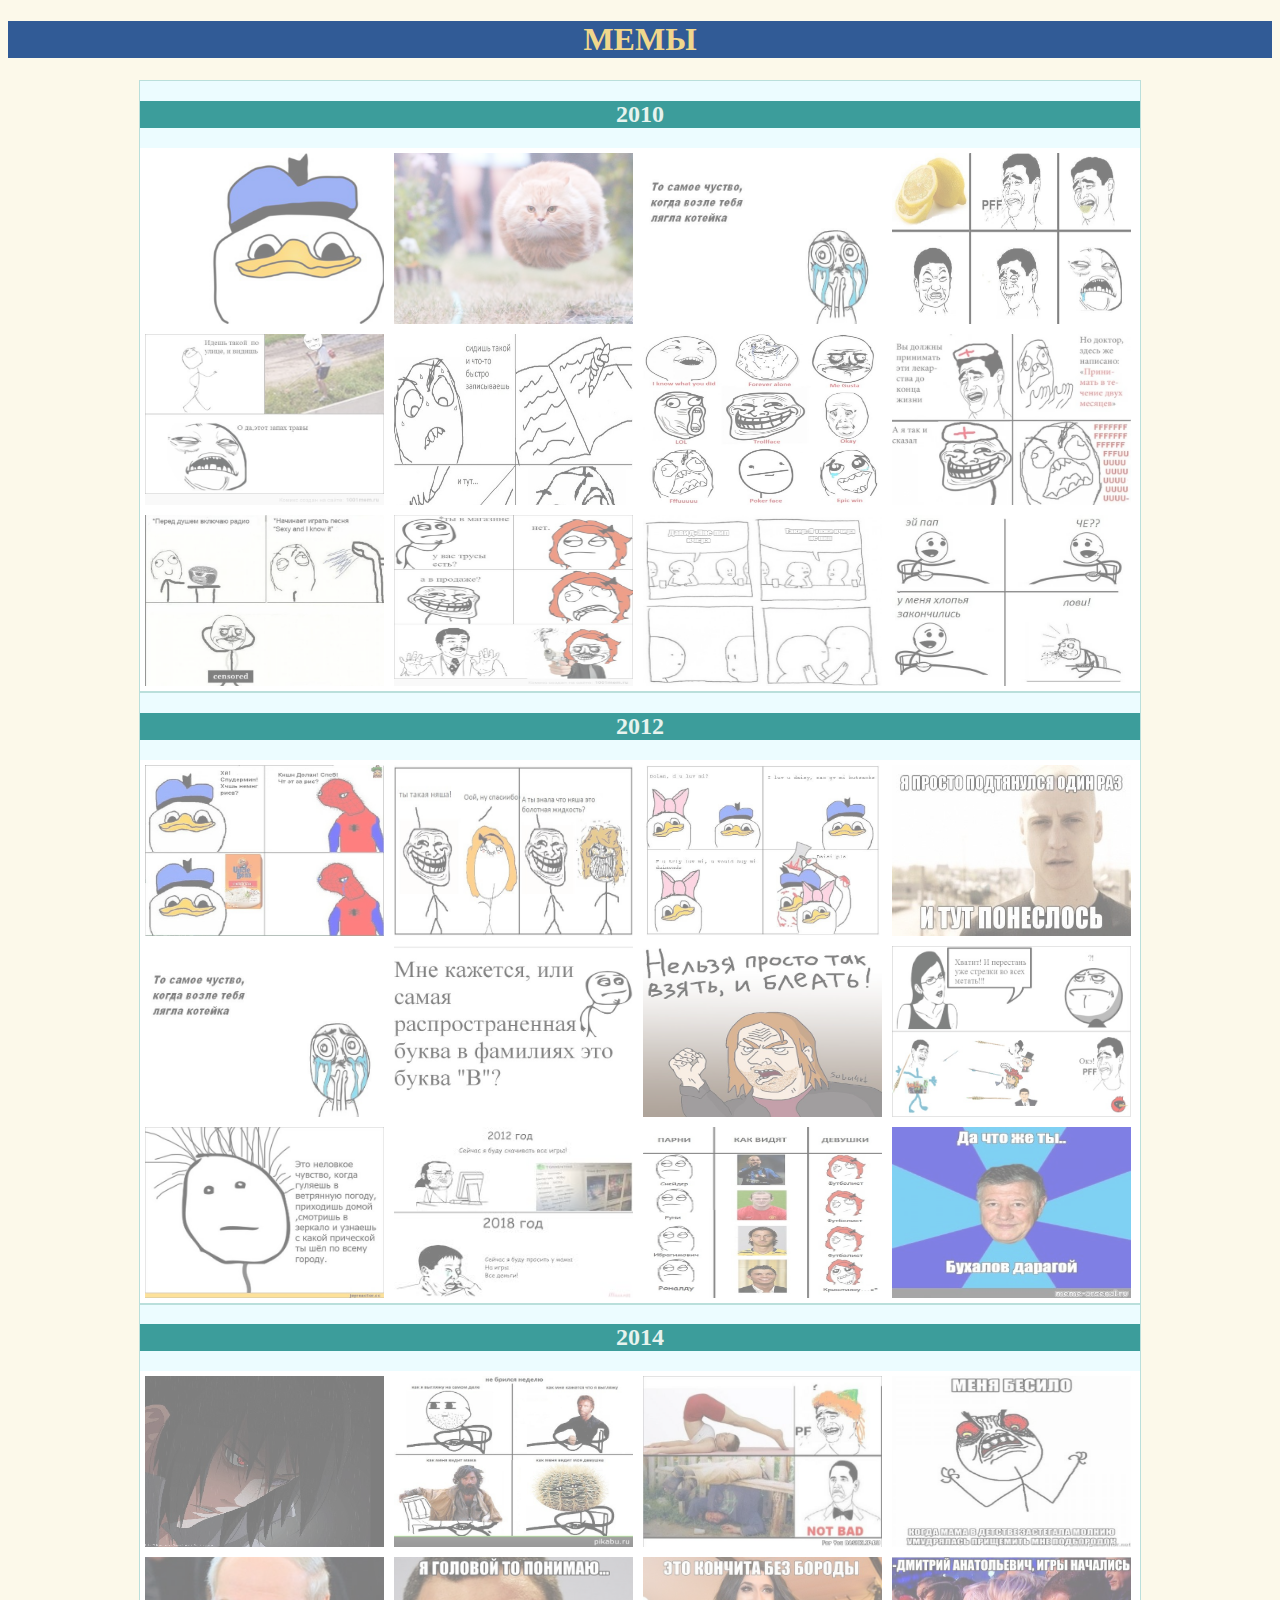
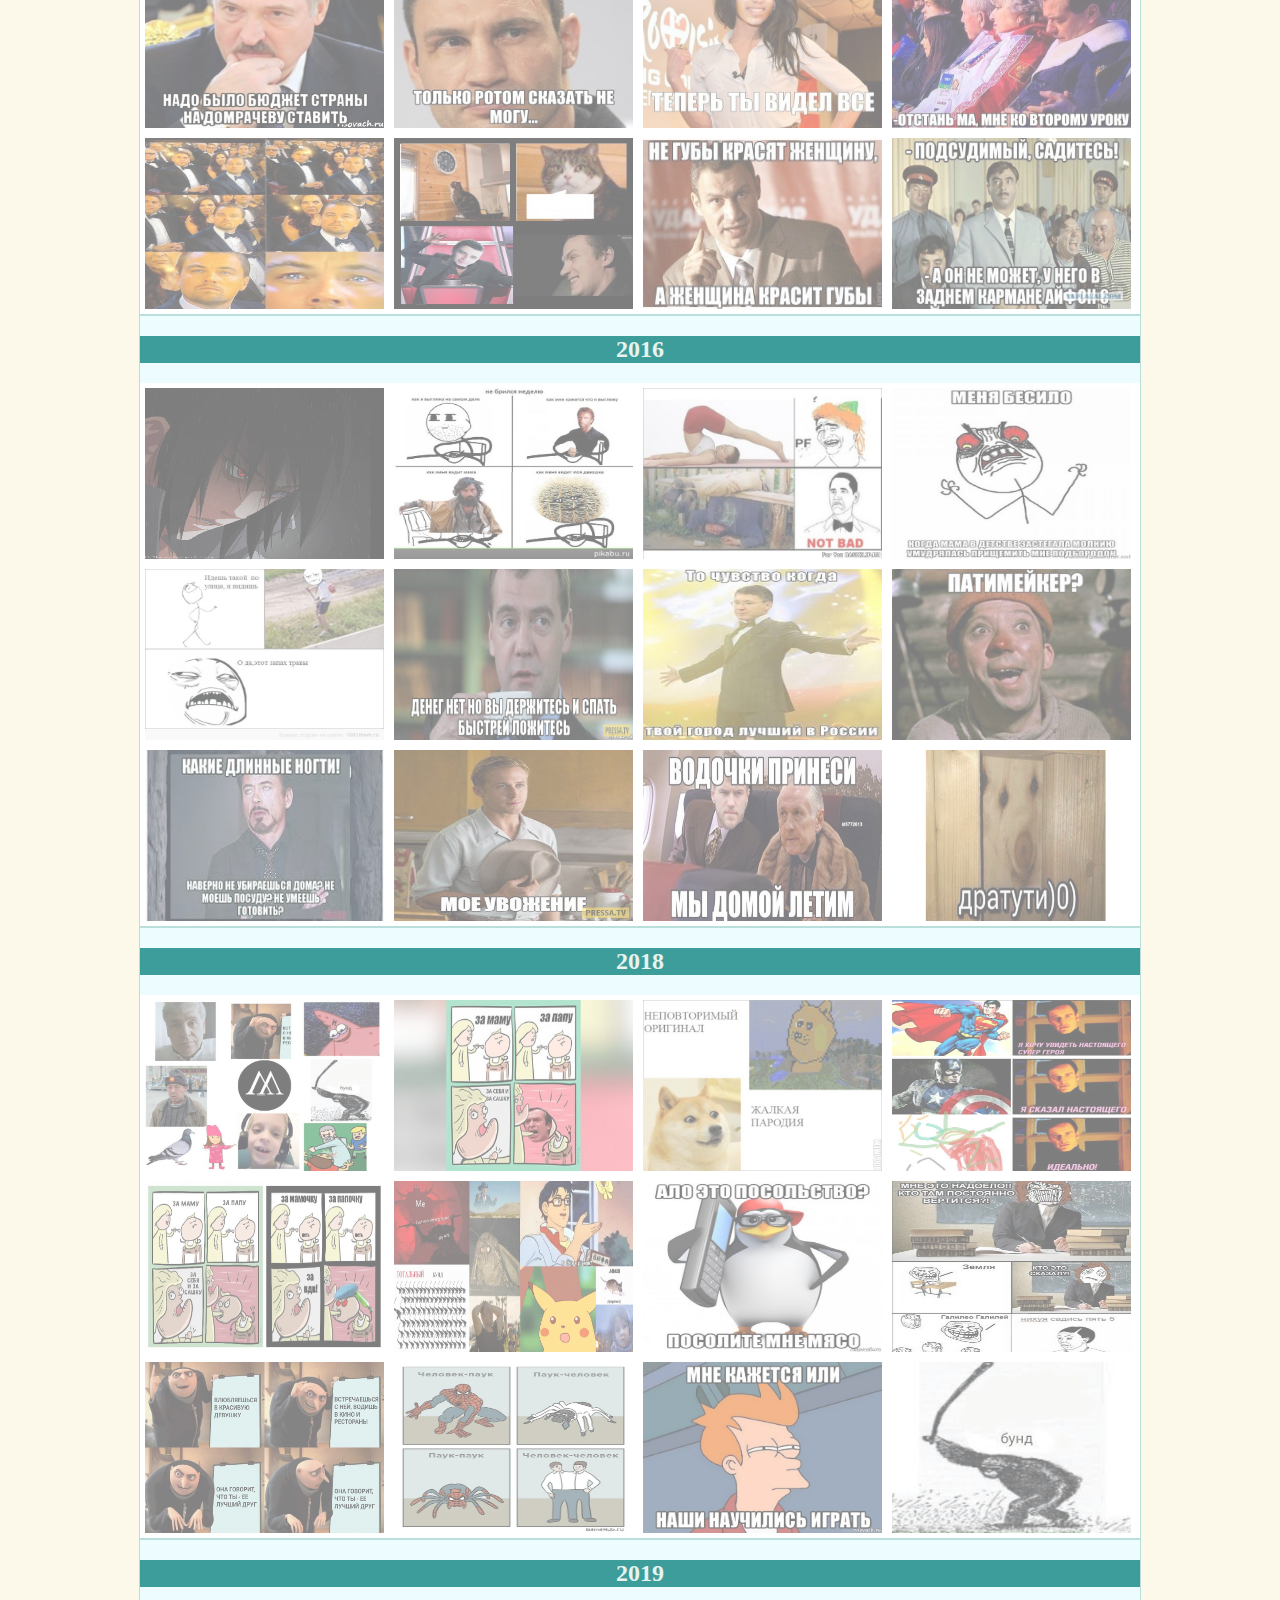
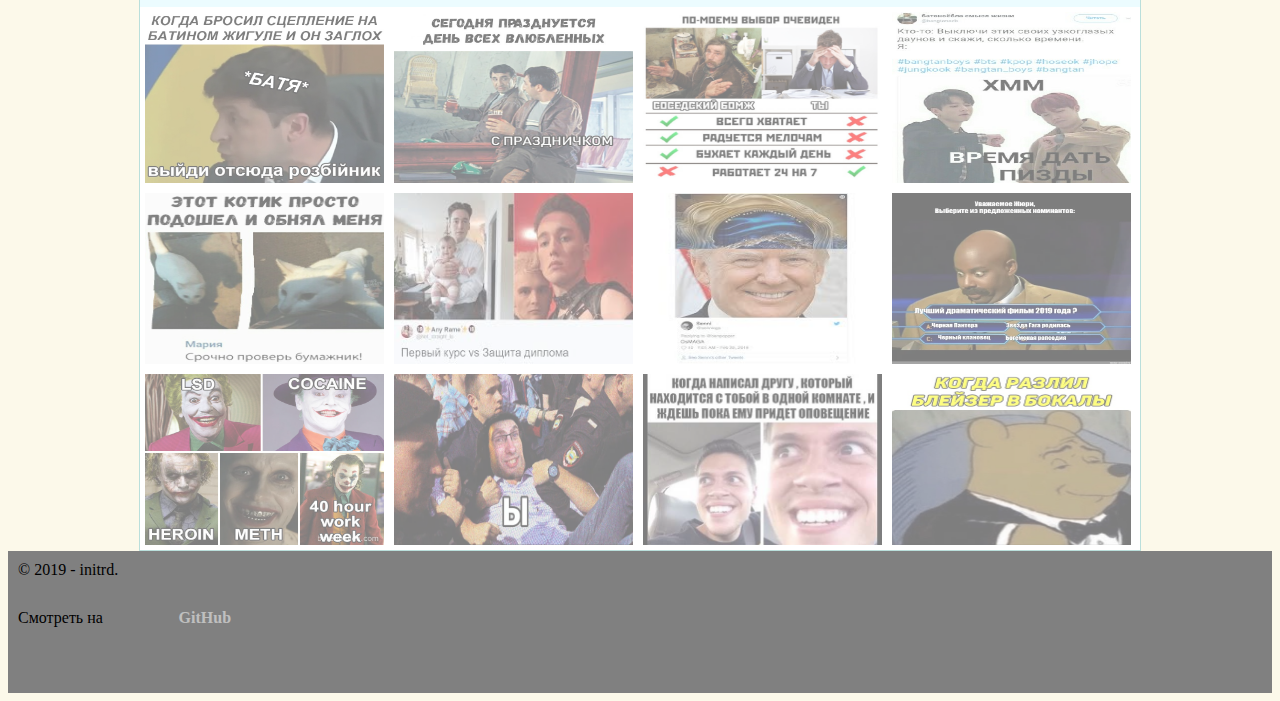
==== commit dd556c49: "cvc" ====
--- a/index.html
+++ b/index.html
@@ -1,114 +1,337 @@
 <!DOCTYPE html>
-<html lang="en">
-<head>
-    <meta charset="UTF-8">
-    <title>cfqn</title>
-    <link rel="stylesheet" type="text/css" href="style.css">
-    <link href="https://fonts.googleapis.com/css?family=Revalia|Roboto&display=swap" rel="stylesheet">
-</head>
-<body>
-
-<div class="hamburger-menu">
-    <input id="menu__toggle" type="checkbox"/>
-    <label class="menu__btn" for="menu__toggle">
-        <span></span>
-    </label>
-
-    <ul class="menu__box">
-        <li><a class="menu__item" href="index.html">Главная</a></li>
-        <li><a class="menu__item" href="#project">Проекты</a></li>
-        <li><a class="menu__item" href="second.html">обо мне</a></li>
-        <li><a class="menu__item" href="https://vk.com/public192022794">Отзывы(группа)</a></li>
-        <li><a class="menu__item" href="https://vk.me/id330016325">Контакты</a></li>
-        <li><a class="menu__item" href="index2.html">Регистрация</a></li>
-    </ul>
-</div>
-<div class="nav-wrapper">
-    <div class="logo">BH</div>
-    <nav class="topnav">
-        <a href="index.html" class="nav-link">Главная страница</a>
-        <a href="second.html" target="_blank" class="nav-link">Об авторе</a>
-        <a href="https://vk.com/public192022794" class="nav-link">Отзывы(группа)</a>
-        <a href="https://vk.me/id330016325" class="nav-link">Написать</a>
-
-</div>
-<div class="first-screen">
-    <img src="img/html.png">
-    <div class="disainer">
-        <p class="Disain">Почему?HMTL</p>
-        <p class="disain">HTML— стандартизированный язык разметки документов во Всемирной паутине. Большинство
-            веб-страниц содержат описание разметки на языке HTML (или XHTML). Язык HTML интерпретируется браузерами;
-            полученный в результате интерпретации форматированный текст отображается на экране монитора компьютера или
-            мобильного устройства.ВОТ ПОЧЕМУ Я ИСПОЛЬЗУЮ HTML!!!</p>
-    </div>
-</div>
-
-<div class="project">
-    <div class="project-container">
-        <div class="project5">
-            <img class="project1img" src="img/project.png">
-            <span class="project1">1 проэкт-мемчики</span>
-        </div>
-        <div class="project5">
-            <img class="project1img" src="img/project.png">
-            <span class="project1">2 проэкт- фотошоп</span>
-        </div>
-        <div class="project5">
-            <img class="project1img" src="img/project.png">
-            <span class="project1">3 проэкт-самодельный</span>
-        </div>
-    </div>
-</div>
-<div class="galery">
-    <div class="ingalery1">
-        <div class="galery1 w"></div>
-        <div class="galery2 w"></div>
-        <div class="galery3 w"></div>
-        <div class="galery4 w"></div>
-    </div>
-    <div class="ingalery2">
-        <div class="galery5 w"></div>
-        <div class="galery6 w"></div>
-        <div class="galery7 w"></div>
-        <div class="galery8 w"></div>
-    </div>
-</div>
-
-<h2 class="microsoft-title">Скриншоты проектов</h2>
-<div class="microsoft" id="project">
-    <img src="img/1.png">
-    <img src="img/2.png">
-    <img src="img/3.png">
-</div>
-<form action="action_page.php">
-    <div class="container">
-        <h1>Регистрация</h1>
-        <p>Пожалуйста зарегистрируйтесь для продолжения работы на сайте</p>
-        <hr>
-
-        <label for="email"><b>Электронная почта</b></label>
-        <input type="text" placeholder="Введите эллектронную почту" name="email" required>
-
-        <label for="psw"><b>Пароль</b></label>
-        <input type="password" placeholder="Введите пароль" name="psw" required>
-
-        <label for="psw-repeat"><b>Повторите пароль</b></label>
-        <input type="password" placeholder="Повторите пароль" name="psw-repeat" required>
-        <hr>
-
-        <p>Когда зарегуйтесь согласитесь с <a href="#">Политика и конфидициальности</a>.</p>
-        <button type="submit" class="registerbtn">Ргистрироваться</button>
-    </div>
-
-    <div class="container signin">
-        <p>Already have an account? <a href="#">Sign in</a>.</p>
-    </div>
-</form>
-</div>
-
-</div>
-</div>
-
-</body>
-</body>
-</html>
+<html lang="ru">
+	<head>
+		<meta charset="UTF-8">
+		<title>История мемов</title>
+		<link rel="stylesheet" href="style.css">
+		<meta name="viewport" content="width=device-width,initial-scale=1">
+	</head>
+	<body>
+		<h1>МЕМЫ</h1>
+		<div class="main">
+			<h2>2010</h2>
+			<div class="items">
+				<a class="item" href="img/2010/1.jpg" target="_blank">
+					<img alt="Все очень плохо" class="item_img" src="img/2010/1.jpg"/>
+					<div class="item_description"></div>
+				</a>
+				<a class="item" href="img/2010/2.jpg" target="_blank">
+					<img alt="Все очень плохо" class="item_img" src="img/2010/2.jpg"/>
+					<div class="item_description"></div>
+				</a>
+				<a class="item" href="img/2010/3.jpg" target="_blank">
+					<img alt="da"class="item_img" src="img/2010/3.jpg" >
+					<div class="item_description"></div>
+				</a>
+				<a class="item" href="img/2010/4.jpg" target="_blank">
+					<img alt="da"class="item_img" src="img/2010/4.jpg" >
+					<div class="item_description"></div>
+				</a>
+				<a class="item" href="img/2010/5.jpg" target="_blank">
+					<img alt="da"class="item_img" src="img/2010/5.jpg" >
+					<div class="item_description"></div>
+				</a>
+				<a class="item" href="img/2010/6.jpg" target="_blank">
+					<img alt="da"class="item_img" src="img/2010/6.jpg" >
+					<div class="item_description"></div>
+				</a>
+				<a class="item" href="img/2010/7.jpg" target="_blank">
+					<img alt="da"class="item_img" src="img/2010/7.jpg" >
+					<div class="item_description"></div>
+				</a>
+				<a class="item" href="img/2010/8.jpg" target="_blank">
+					<img alt="da"class="item_img" src="img/2010/8.jpg" >
+					<div class="item_description"></div>
+				</a>
+				<a class="item" href="img/2010/9.jpg" target="_blank">
+					<img alt="da"class="item_img" src="img/2010/9.jpg" >
+					<div class="item_description"></div>
+				</a>
+				<a class="item" href="img/2010/10.jpg" target="_blank">
+					<img alt="da"class="item_img" src="img/2010/10.jpg" >
+					<div class="item_description"></div>
+				</a>
+				<a class="item" href="img/2010/11.jpg" target="_blank">
+					<img alt="da"class="item_img" src="img/2010/11.jpg" >
+					<div class="item_description"></div>
+				</a>
+				<a class="item" href="img/2010/12.jpg" target="_blank">
+					<img alt="da"class="item_img" src="img/2010/12.jpg" >
+					<div class="item_description"></div>
+				</a>
+			</div>
+		</div>
+		<div class="main">
+			<h2>2012</h2>
+			<div class="items">
+				<a class="item" href="img/2012/1.jpg" target="_blank">
+					<img alt="da"class="item_img" src="img/2012/1.jpg" >
+					<div class="item_description"></div>
+				</a>
+				<a class="item" href="img/2012/2.jpg" target="_blank">
+					<img alt="da"class="item_img" src="img/2012/2.jpg" >
+					<div class="item_description"></div>
+				</a>
+				<a class="item" href="img/2012/3.jpg" target="_blank">
+					<img alt="da"class="item_img" src="img/2012/3.jpg" >
+					<div class="item_description"></div>
+				</a>
+				<a class="item" href="img/2012/4.jpg" target="_blank">
+					<img alt="da"class="item_img" src="img/2012/4.jpg" >
+					<div class="item_description"></div>
+				</a>
+				<a class="item" href="img/2012/5.jpg" target="_blank">
+					<img alt="da"class="item_img" src="img/2012/5.jpg" >
+					<div class="item_description"></div>
+				</a>
+				<a class="item" href="img/2012/6.jpg" target="_blank">
+					<img alt="da"class="item_img" src="img/2012/6.jpg" >
+					<div class="item_description"></div>
+				</a>
+				<a class="item" href="img/2012/7.jpg" target="_blank">
+					<img alt="da"class="item_img" src="img/2012/7.jpg" >
+					<div class="item_description"></div>
+				</a>
+				<a class="item" href="img/2012/8.jpg" target="_blank">
+					<img alt="da"class="item_img" src="img/2012/8.jpg" >
+					<div class="item_description"></div>
+				</a>
+				<a class="item" href="img/2012/9.jpg" target="_blank">
+					<img alt="da"class="item_img" src="img/2012/9.jpg" >
+					<div class="item_description"></div>
+				</a>
+				<a class="item" href="img/2012/10.jpg" target="_blank">
+					<img alt="da"class="item_img" src="img/2012/10.jpg" >
+					<div class="item_description"></div>
+				</a>
+				<a class="item" href="img/2012/11.jpg" target="_blank">
+					<img alt="da"class="item_img" src="img/2012/11.jpg" >
+					<div class="item_description"></div>
+				</a>
+				<a class="item" href="img/2012/12.jpg" target="_blank">
+					<img alt="da"class="item_img" src="img/2012/12.jpg" >
+					<div class="item_description"></div>
+				</a>
+			</div>
+		</div>
+		<div class="main">
+			<h2>2014</h2>
+			<div class="items">
+				<a class="item" href="img/2014/1.jpg" target="_blank">
+					<img alt="da"class="item_img" src="img/2014/1.jpg" >
+					<div class="item_description"></div>
+				</a>
+				<a class="item" href="img/2014/2.jpg" target="_blank">
+					<img alt="da"class="item_img" src="img/2014/2.jpg" >
+					<div class="item_description"></div>
+				</a>
+				<a class="item" href="img/2014/3.jpg" target="_blank">
+					<img alt="da"class="item_img" src="img/2014/3.jpg" >
+					<div class="item_description"></div>
+				</a>
+				<a class="item" href="img/2014/4.jpg" target="_blank">
+					<img alt="da"class="item_img" src="img/2014/4.jpg" >
+					<div class="item_description"></div>
+				</a>
+				<a class="item" href="img/2014/5.jpg" target="_blank">
+					<img alt="da"class="item_img" src="img/2014/5.jpg" >
+					<div class="item_description"></div>
+				</a>
+				<a class="item" href="img/2014/6.jpg" target="_blank">
+					<img alt="da"class="item_img" src="img/2014/6.jpg" >
+					<div class="item_description"></div>
+				</a>
+				<a class="item" href="img/2014/7.jpg" target="_blank">
+					<img alt="da"class="item_img" src="img/2014/7.jpg" >
+					<div class="item_description"></div>
+				</a>
+				<a class="item" href="img/2014/8.jpg" target="_blank">
+					<img alt="da"class="item_img" src="img/2014/8.jpg" >
+					<div class="item_description"></div>
+				</a>
+				<a class="item" href="img/2014/9.jpg" target="_blank">
+					<img alt="da"class="item_img" src="img/2014/9.jpg" >
+					<div class="item_description"></div>
+				</a>
+				<a class="item" href="img/2014/10.jpg" target="_blank">
+					<img alt="da"class="item_img" src="img/2014/10.jpg" >
+					<div class="item_description"></div>
+				</a>
+				<a class="item" href="img/2014/11.jpg" target="_blank">
+					<img alt="da"class="item_img" src="img/2014/11.jpg" >
+					<div class="item_description"></div>
+				</a>
+				<a class="item" href="img/2014/12.jpg" target="_blank">
+					<img alt="da"class="item_img" src="img/2014/12.jpg" >
+					<div class="item_description"></div>
+				</a>
+			</div>
+		</div>
+		<div class="main">
+			<h2>2016</h2>
+			<div class="items">
+				<a class="item" href="img/2016/1.jpg" target="_blank">
+					<img alt="da"class="item_img" src="img/2016/1.jpg" >
+					<div class="item_description"></div>
+				</a>
+				<a class="item" href="img/2016/2.jpg" target="_blank">
+					<img alt="da"class="item_img" src="img/2016/2.jpg" >
+					<div class="item_description"></div>
+				</a>
+				<a class="item" href="img/2016/3.jpg" target="_blank">
+					<img alt="da"class="item_img" src="img/2016/3.jpg" >
+					<div class="item_description"></div>
+				</a>
+				<a class="item" href="img/2016/4.jpg" target="_blank">
+					<img alt="da"class="item_img" src="img/2016/4.jpg" >
+					<div class="item_description"></div>
+				</a>
+				<a class="item" href="img/2016/5.jpg" target="_blank">
+					<img alt="da"class="item_img" src="img/2016/5.jpg" >
+					<div class="item_description"></div>
+				</a>
+				<a class="item" href="img/2016/6.jpg" target="_blank">
+					<img alt="da"class="item_img" src="img/2016/6.jpg" >
+					<div class="item_description"></div>
+				</a>
+				<a class="item" href="img/2016/7.jpg" target="_blank">
+					<img alt="da"class="item_img" src="img/2016/7.jpg" >
+					<div class="item_description"></div>
+				</a>
+				<a class="item" href="img/2016/8.jpg" target="_blank">
+					<img alt="da"class="item_img" src="img/2016/8.jpg" >
+					<div class="item_description"></div>
+				</a>
+				<a class="item" href="img/2016/9.jpg" target="_blank">
+					<img alt="da"class="item_img" src="img/2016/9.jpg" >
+					<div class="item_description"></div>
+				</a>
+				<a class="item" href="img/2016/10.jpg" target="_blank">
+					<img alt="da"class="item_img" src="img/2016/10.jpg" >
+					<div class="item_description"></div>
+				</a>
+				<a class="item" href="img/2016/11.jpg" target="_blank">
+					<img alt="da"class="item_img" src="img/2016/11.jpg" >
+					<div class="item_description"></div>
+				</a>
+				<a class="item" href="img/2016/12.jpg" target="_blank">
+					<img alt="da"class="item_img" src="img/2016/12.jpg" >
+					<div class="item_description"></div>
+				</a>
+			</div>
+		</div>
+		<div class="main">
+			<h2>2018</h2>
+			<div class="items">
+				<a class="item" href="img/2018/1.jpg" target="_blank">
+					<img alt="da"class="item_img" src="img/2018/1.jpg" >
+					<div class="item_description"></div>
+				</a>
+				<a class="item" href="img/2018/2.jpg" target="_blank">
+					<img alt="da"class="item_img" src="img/2018/2.jpg" >
+					<div class="item_description"></div>
+				</a>
+				<a class="item" href="img/2018/3.jpg" target="_blank">
+					<img alt="da"class="item_img" src="img/2018/3.jpg" >
+					<div class="item_description"></div>
+				</a>
+				<a class="item" href="img/2018/4.jpg" target="_blank">
+					<img alt="da"class="item_img" src="img/2018/4.jpg" >
+					<div class="item_description"></div>
+				</a>
+				<a class="item" href="img/2018/5.jpg" target="_blank">
+					<img alt="da"class="item_img" src="img/2018/5.jpg" >
+					<div class="item_description"></div>
+				</a>
+				<a class="item" href="img/2018/6.jpg" target="_blank">
+					<img alt="da"class="item_img" src="img/2018/6.jpg" >
+					<div class="item_description"></div>
+				</a>
+				<a class="item" href="img/2018/7.jpg" target="_blank">
+					<img alt="da"class="item_img" src="img/2018/7.jpg" >
+					<div class="item_description"></div>
+				</a>
+				<a class="item" href="img/2018/8.jpg" target="_blank">
+					<img alt="da"class="item_img" src="img/2018/8.jpg" >
+					<div class="item_description"></div>
+				</a>
+				<a class="item" href="img/2018/9.jpg" target="_blank">
+					<img alt="da"class="item_img" src="img/2018/9.jpg" >
+					<div class="item_description"></div>
+				</a>
+				<a class="item" href="img/2018/10.jpg" target="_blank">
+					<img alt="da"class="item_img" src="img/2018/10.jpg" >
+					<div class="item_description"></div>
+				</a>
+				<a class="item" href="img/2018/11.jpg" target="_blank">
+					<img alt="da"class="item_img" src="img/2018/11.jpg" >
+					<div class="item_description"></div>
+				</a>
+				<a class="item" href="img/2018/12.jpg" target="_blank">
+					<img alt="da"class="item_img" src="img/2018/12.jpg" >
+					<div class="item_description"></div>
+				</a>
+			</div>
+		</div>
+		<div class="main">
+			<h2>2019</h2>
+			<div class="items">
+				<a class="item" href="img/2019/1.jpg" target="_blank">
+					<img alt="da"class="item_img" src="img/2019/1.jpg" >
+					<div class="item_description"></div>
+				</a>
+				<a class="item" href="img/2019/2.jpg" target="_blank">
+					<img alt="da"class="item_img" src="img/2019/2.jpg" >
+					<div class="item_description"></div>
+				</a>
+				<a class="item" href="img/2019/3.jpg" target="_blank">
+					<img alt="da"class="item_img" src="img/2019/3.jpg" >
+					<div class="item_description"></div>
+				</a>
+				<a class="item" href="img/2019/3.jpg" target="_blank">
+					<img alt="da"class="item_img" src="img/2019/4.jpg" >
+					<div class="item_description"></div>
+				</a>
+				<a class="item" href="img/2019/4.jpg" target="_blank">
+					<img alt="da"class="item_img" src="img/2019/5.jpg" >
+					<div class="item_description"></div>
+				</a>
+				<a class="item" href="img/2019/5.jpg" target="_blank">
+					<img alt="da"class="item_img" src="img/2019/6.jpg" >
+					<div class="item_description"></div>
+				</a>
+				<a class="item" href="img/2019/6.jpg" target="_blank">
+					<img alt="da"class="item_img" src="img/2019/7.jpg" >
+					<div class="item_description"></div>
+				</a>
+				<a class="item" href="img/2019/7.jpg" target="_blank">
+					<img alt="da"class="item_img" src="img/2019/8.jpg" >
+					<div class="item_description"></div>
+				</a>
+				<a class="item" href="img/2019/8.jpg" target="_blank">
+					<img alt="da"class="item_img" src="img/2019/9.jpg" >
+					<div class="item_description"></div>
+				</a>
+				<a class="item" href="img/2019/9.jpg" target="_blank">
+					<img alt="da"class="item_img" src="img/2019/10.jpg" >
+					<div class="item_description"></div>
+				</a>
+				<a class="item" href="img/2019/10.jpg" target="_blank">
+					<img alt="da"class="item_img" src="img/2019/11.jpg" >
+					<div class="item_description"></div>
+				</a>
+				<a class="item" href="img/2019/11.jpg" target="_blank">
+					<img alt="da"class="item_img" src="img/2019/12.jpg" >
+					<div class="item_description"></div>
+				</a>
+			</div>
+		</div>
+		<footer left>
+			<div>&copy; 2019 - initrd. </div>	
+			</a></div>
+		</footer left>
+		<footer right>
+			<div>Смотреть на <a href="https://github.com/BOENKOMAT/-i-" target="_blank">  GitHub</div>
+		</a></footer right>	
+	</body>
+</html>--- a/style.css
+++ b/style.css
@@ -1,605 +1,172 @@
+box-sizing: border-box;
+-webkit-box-sizing: border-box;
+-moz-box-sizing: border-box;
+ 
+djn
+ 
 * {
-    margin: 0;
-    padding: 0;
-    box-sizing: border-box;
+margin: 0px;
+padding: 0px;
+box-sizing: border-box;
+-webkit-box-sizing: border-box;
+-moz-box-sizing: border-box;
 }
 
-html, body, header {
-    height: 100%;
+body {
+background-color: #fcf9ea;
 }
 
-html {
-    font-size: 10px;
-    font-family: 'Open Sans', sans-serif;
-    font-weight: 600;
-    overflow-x: hidden;
+h1 {
+text-align: center;
+color: #f0d78c;
+background-color: #315b96;
 }
 
-
-.nav-wrapper {
-    height: 100px;
-    display: flex;
-    padding: 0 100px;
-    /*position: absolute;*/
-    width: 100%;
-    align-items: center;
-    justify-content: space-between;
+h2 {
+text-align: center;
+color: #e7f3ee;
+background-color: #3c9d9b;
 }
 
-.topnav {
-    display: flex;
-    justify-content: flex-end;
-    /*width: 97.5%;
-    margin: auto;*/
-    /*max-width: 1200px;
-    background-color: white;*/
-    align-items: center;
+.main {
+max-width: 1000px;
+margin: auto;
+background-color: #ecfcff;
+border: 1px solid #badfdb;
 }
 
-.nav-link {
-    text-decoration: none;
-    color: #212121;
-    /*display: inline-block;*/
-    font-size: 1.5rem;
-    letter-spacing: 1px;
-    margin: 15px;
-    padding: 10px 15px;
-    transition: 0.3s ease-in;
+.items {
+background-color: #fff;
+display: flex;
+width: 100%;
+max-width: 1000px;
+margin: auto;
+/*box-shadow: 0 0 10px 1px grey;*/
+flex-wrap: wrap;
 }
 
-/*.nav-link + .nav-link, .nav-link:first-child {
-	margin: 3%;
-}*/
+.item {
+/*голубые блоки*/
+max-height: 265px;
+max-width: 239px;
+width: calc(25% - 10px);
+height: calc(95vw / 4 / 16 * 9);
+background-color: dodgerblue;
+margin: 5px;
+opacity: 0.5;
 
-.logo {
-    font-size: 40px;
-    font-weight: normal;
-    font-family: 'Revalia', cursive;
-    width: 150px;
-    color: #34547A;
-}
-
-.nav-link:hover {
-    background-color: #34547A;
-    color: white;
-    border-radius: 20px;
-}
-
-.first-screen {
-    width: 100%;
-    background-color: #FFFFFF;
-    margin: 110px auto;
-    max-width: 1200px;
-    display: flex;
-    justify-content: space-around;
-}
-
-.first-screen img {
-    width: 300px;
-    height: 300px;
-
-}
-
-.disainer {
-    width: 50%;
-    height: 30%;
-    background-color: #FFFFFF;
-    margin-left: 10%;
-}
-
-p.Disain {
-    font-family: 'Roboto', sans-serif;
-    font-style: normal;
-    font-weight: 500;
-    font-size: 48px;
-    line-height: 79px;
-
-    color: #000000;
-}
-
-p.disain {
-    height: 40%;
-
-    font-family: Roboto;
-    font-style: normal;
-    font-weight: normal;
-    font-size: 16px;
-    line-height: 26px;
-
-    color: #727272;
-}
-
-div.project {
-    width: 100%;
-    height: 40%;
-    background-color: #34547A;
-    justify-content: space-between;
-    display: flex;
-    background-size: cover;
-}
-
-.project5 {
-    max-width: 1200px;
-    background-color: #34547A;
-    width: 100%;
-    margin: 0px 50px 0px 50px;
-    display: flex;
-    align-items: center;
-}
-
-.project1 {
-    display: inline-flex;
-    font-family: 'Roboto';
-    font-style: normal;
-    font-weight: normal;
-    font-size: 16px;
-    line-height: 26px;
-    margin: 0 40px;
-    color: #FFFFFF;
-}
-
-.project2 {
-
-    font-family: Roboto;
-    font-style: normal;
-    font-weight: normal;
-    font-size: 16px;
-    line-height: 26px;
-    margin: 40%
-
-    color: #FFFFFF;
-}
-
-.project3 {
-    display: inline-flex;
-    font-family: Roboto;
-    font-style: normal;
-    font-weight: normal;
-    font-size: 16px;
-    line-height: 26px;
-    margin: 70%;
-    color: #FFFFFF;
-}
-
-.project-container {
-    width: 1200px;
-    display: inline-flex;
-    justify-content: space-between;
-    margin: auto;
-}
-
-div.project img {
-    width: 40px;
-    height: 40px;
-}
-
-div.ingalery1 {
-    width: 100%;
-    height: 37.5%;
-    justify-content: space-between;
-    display: inline-flex;
-}
-
-div.ingalery2 {
-    width: 100%;
-    height: 37.5%;
-    justify-content: space-between;
-    display: inline-flex;
-}
-
-div.galery {
-    width: 100%;
-    max-width: 1200px;
-    margin: 50px;
-}
-
-div.galery1 {
-    width: 50%;
-    height: 250px;
-    background-image: url("img/html.png");
-    background-size: cover;
-}
-
-div.galery2 {
-    width: 50%;
-    height: 250px;
-    background-image: url("img/css.png");
-    background-size: cover;
-}
-
-div.galery3 {
-    width: 50%;
-    height: 250px;
-    background-image: url("img/simferopol.jpg");
-    background-size: cover;
-}
-
-div.galery4 {
-    width: 50%;
-    height: 250px;
-    background-image: url("img/egorka.jpg");
-    background-size: cover;
-}
-
-div.galery5 {
-    width: 50%;
-    height: 250px;
-    background-image: url("img/coddy.png");
-    background-size: cover;
-}
-
-div.galery6 {
-    width: 50%;
-    height: 250px;
-    background-image: url("img/sublime.jpg");
-    background-size: cover;
-}
-
-div.galery7 {
-    width: 50%;
-    height: 250px;
-    background-image: url("img/sport.jpg");
-    background-size: cover;
-}
-
-div.galery8 {
-    width: 50%;
-    height: 250px;
-    background-image: url("img/mu.png");
-    background-size: cover;
-}
-
-.galery:hover .w {
-    opacity: .5;
-}
-
-.galery:hover .w:hover {
-    opacity: 1;
-}
-
-* {
-    box-sizing: border-box
-}
-
-/* Add padding to containers */
-.container {
-    padding: 16px;
-}
-
-/* Full-width input fields */
-input[type=text], input[type=password] {
-    width: 100%;
-    padding: 15px;
-    margin: 5px 0 22px 0;
-    display: inline-block;
-    border: none;
-    background: #f1f1f1;
-}
-
-input[type=text]:focus, input[type=password]:focus {
-    background-color: #ddd;
-    outline: none;
-}
-
-/* Overwrite default styles of hr */
-hr {
-    border: 1px solid #f1f1f1;
-    margin-bottom: 25px;
-}
-
-/* Set a style for the submit/register button */
-.registerbtn {
-    background-color: #4CAF50;
-    color: white;
-    padding: 16px 20px;
-    margin: 8px 0;
-    border: none;
-    cursor: pointer;
-    width: 100%;
-    opacity: 0.9;
-}
-
-.registerbtn:hover {
-    opacity: 1;
-}
-
-/* Add a blue text color to links */
-a {
-    color: dodgerblue;
-}
-
-/* Set a grey background color and center the text of the "sign in" section */
-.signin {
-    background-color: #f1f1f1;
-    text-align: center;
-}
-
-div.conatiner {
-    font-family: 'Roboto', sans-serif;
-}
-
-.foot {
-
-}
-
-#footer p {
-    left: 20%;
-    font-family: Roboto;
-    font-style: bold;
-    font-weight: normal;
-    font-size: 16px;
-    line-height: 26px;
-}
-
-#footer {
-    display: flex;
-    justify-content: space-between;
-}
-
-.microsoft {
-    background-color: #FFFFFF;
-    display: flex;
-    margin: 0 auto 50px;
-    justify-content: center;
-    background-color: #34547A;
-    padding: 24px;
-}
-
-.microsoft-title {
-    color: white;
-    display: block;
-    text-align: center;
-    background-color: #34547A;
-    padding: 10px;
-    margin-top: 50px;
-}
-
-div.microsoft img {
-    height: 290px;
-    width: 325px;
-    margin: 0px 50px 0px 50px;
-    display: inline;
-}
-
-.hamburger-menu {
-    display: none;
-}
-
-#menu__toggle {
-    opacity: 0;
-}
-
-#menu__toggle:checked ~ .menu__btn > span {
-    transform: rotate(45deg);
-}
-
-#menu__toggle:checked ~ .menu__btn > span::before {
-    top: 0;
-    transform: rotate(0);
-}
-
-#menu__toggle:checked ~ .menu__btn > span::after {
-    top: 0;
-    transform: rotate(90deg);
-}
-
-#menu__toggle:checked ~ .menu__box {
-    visibility: visible;
-    left: 0;
-}
-
-.menu__btn {
-    display: flex;
-    align-items: center;
-    position: fixed;
-    top: 20px;
-    left: 20px;
-
-    width: 26px;
-    height: 26px;
-
-    cursor: pointer;
-    z-index: 1;
-}
-
-.menu__btn > span,
-.menu__btn > span::before,
-.menu__btn > span::after {
-    display: block;
-    position: absolute;
-
-    width: 100%;
-    height: 2px;
-
-    background-color: #616161;
-
-    transition-duration: .25s;
-}
-
-.menu__btn > span::before {
-    content: '';
-    top: -8px;
-}
-
-.menu__btn > span::after {
-    content: '';
-    top: 8px;
-}
-
-.menu__box {
-    display: block;
-    position: fixed;
-    visibility: hidden;
-    top: 0;
-    left: -100%;
-
-    width: 300px;
-    height: 100%;
-
-    margin: 0;
-    padding: 80px 0;
-
-    list-style: none;
-
-    background-color: #ECEFF1;
-    box-shadow: 1px 0px 6px rgba(0, 0, 0, .2);
-
-    transition-duration: .25s;
-}
-
-.menu__item {
-    display: block;
-    padding: 12px 24px;
-
-    color: #333;
-
-    font-family: 'Roboto', sans-serif;
-    font-size: 20px;
-    font-weight: 600;
-
-    text-decoration: none;
-
-    transition-duration: .25s;
-}
-
-.menu__item:hover {
-    background-color: #CFD8DC;
-}
-
-/*@media only screen and (max-width: 360px) and (max-height: 640px){
-	* {
-	margin: 0;
-	padding: 0;
-	box-sizing: border-box;
-}
-
-	html, body, header {
-	height: 100%;
-}
-
-	html {
-	font-size: 10px;
-	font-family: 'Open Sans', sans-serif;
-	font-weight: 600;
-	overflow-x: hidden;
-}
-	.logo {
-	font-size: 100px;
-	font-weight: normal;
-	font-family: 'Revalia', cursive;
-	width: 150px;
-	color: #34547A;
-}
-
-	.nav-link {
-	text-decoration: none;
-	color: #212121;
-	/*display: inline-block;*/
-/*font-size: 25px;
-letter-spacing: 0.5px;
-margin: 15px;
-padding: 10px 15px;
-transition: 0.3s ease-in;
-}
-.first-screen {
-display: inline-flex;
-width: 100%;
-height: 600px;
-background-color: #FFFFFF;
-left: 50%;
-margin: 10% 20% 0 20%;
-}
-.project {
-width: 100%;
-height: 10%;
-background-color: #34547A;
-justify-content: space-between;
-display: flex;
+background-position: center;
 background-size: cover;
 }
 
-.microsoft {
-height: 30%;
-background-color: #FFFFFF;
-display: inline-block;
-justify-content: space-between;
-}
-}*/
-
-
-@media all and (max-width: 1150px) {
-    .nav-link {
-        display: none;
-    }
-
-
-    .galery {
-        display: none;
-    }
-
-    .microsoft img {
-        height: auto !important;
-        width: 33% !important;
-        background-color: #FFFFFF;
-        display: block !important;
-        justify-content: space-between;
-        margin: 0px 100px 0px 300px !important;
-    }
-
-    .hamburger-menu {
-        display: block;
-    }
-
-    .container {
-        display: none;
-    }
-
-    .first-screen {
-        display: inline-flex;
-        width: 100%;
-        height: 750px;
-        background-color: #FFFFFF;
-        left: 50%;
-        margin: 5% auto;
-    }
-
-    div.project span {
-        margin: auto;
-        max-width: 1200px;
-        background-color: #34547A;
-        width: 100%;
-        margin: auto;
-    }
-
-    p.disain {
-        height: 40%;
-
-        font-family: Roboto;
-        font-style: normal;
-        font-weight: normal;
-        font-size: 16px;
-        line-height: 26px;
-
-        color: #727272;
-    }
-
-    div.project {
-        width: 100%;
-        height: 350px;
-        background-color: #34547A;
-        justify-content: space-between;
-        display: flex;
-        background-size: cover;
-    }
-
-    .first-screen {
-        display: inline-flex;
-        width: 100%;
-        height: 400px;
-        background-color: #FFFFFF;
-        left: 50%;
-        margin: 10% 20% 0 10%;
-    }
+p {
+color: red;
+padding: 10px 20px;
+font-weight: bold;/*текст: жирный*/
+font-size: 28px;
 }
 
+a {
+width: 176px;
+height: 200px;
+display: inline-block;
+margin: 10px;
+opacity: 0.5;
+text-decoration: none;
+color: blue;
+}
+
+/*:hover - срабатывает только при наведении мыши*/
+a.item:hover {
+box-shadow: 3px 3px 3px 3px grey;
+transition: transform 0.5s linear;
+opacity: 1;
+transform: rotate(720deg) scale(1.5);
+z-index: 100;
+}
+
+a.item:visited {
+border-color: #ff8080;
+}
+
+.item_img {
+max-height: 265px;
+max-width: 239px;
+width: 100%;
+height: calc(95vw / 4 / 16 * 9);
+}
+
+.item_description {
+display: none;
+background-color: #bd83ce;
+color: white;
+text-align: center;
+}
+
+a:hover .item_description {
+display: block;
+}
+@media all and (max-width: 320px){
+.item{
+max-width:initial;
+max-height:initial;
+width: 100%;
+height: calc(95vw/ 16 * 9);
+}
+.item_img{
+max-width: 100%;
+width: 100%;
+height: calc(95vw/ 16 * 9);
+}
+}
+@media all and (max-width: 480px) and (min-width: 321px){
+.item{
+max-width:265px;
+max-height:490px;
+width: calc(50% - 10px);
+height: calc(95vw / 2 / 16 * 9);
+}
+.item_img{
+max-width: 100%;
+width: 100%;
+height: calc(95vw / 2 / 16 * 9);
+}
+}
+@media all and (max-width: 768px) and (min-width: 481px) {
+.item{
+max-width:265px;
+max-height:490px;
+width: calc(100% / 3 - 10px);
+height: calc(95vw / 3 / 16 * 9);
+}
+.item_img{
+max-width: 100%;
+width: 100%;
+height: calc(95vw / 3 / 16 * 9);
+}
+}
+footer {
+background-color: grey;
+padding:10px;
+}
+footer a {
+height: 20px;
+color: white;
+font-weight: bold;
+text-align: center;
+
+}
+footer .left {
+display: flex;
+justify-content: left;
+padding: 5px;
+background-color:grey;
+color: #fff;
+}
+footer .right {
+	display : flex;
+	justify-content: right;
+	padding: 5px;
+	background-color: grey;
+	color: #fff:;
 }